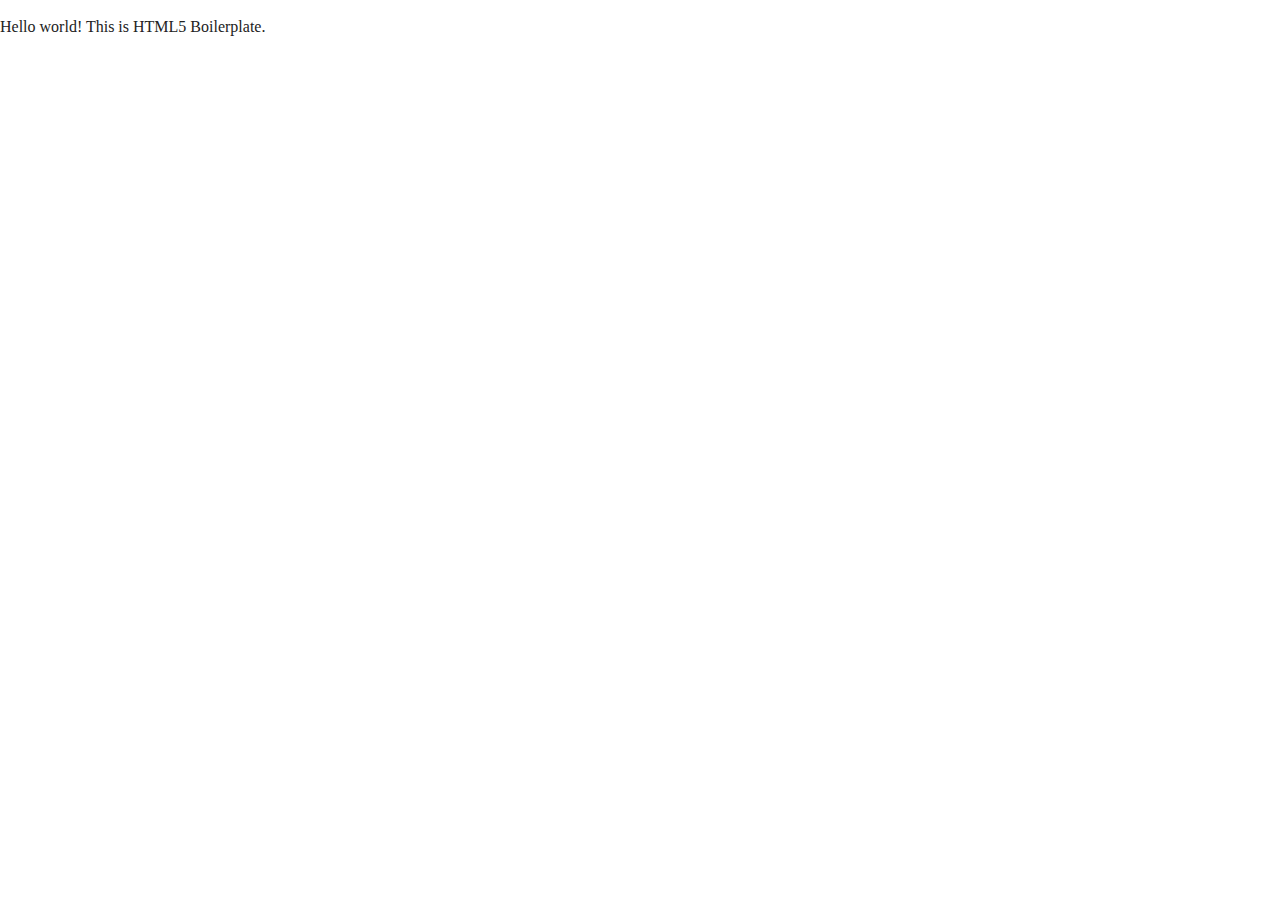
==== index.html @ 12a73253 "Initial commit" ====
<!doctype html>
<html class="no-js" lang="">

<head>
  <meta charset="utf-8">
  <title></title>
  <meta name="description" content="">
  <meta name="viewport" content="width=device-width, initial-scale=1">

  <link rel="manifest" href="site.webmanifest">
  <link rel="apple-touch-icon" href="icon.png">
  <!-- Place favicon.ico in the root directory -->

  <link rel="stylesheet" href="css/normalize.css">
  <link rel="stylesheet" href="css/main.css">

  <meta name="theme-color" content="#fafafa">
</head>

<body>
  <!--[if IE]>
    <p class="browserupgrade">You are using an <strong>outdated</strong> browser. Please <a href="https://browsehappy.com/">upgrade your browser</a> to improve your experience and security.</p>
  <![endif]-->

  <!-- Add your site or application content here -->
  <p>Hello world! This is HTML5 Boilerplate.</p>
  <script src="js/vendor/modernizr-3.8.0.min.js"></script>
  <script src="https://code.jquery.com/jquery-3.4.1.min.js" integrity="sha256-CSXorXvZcTkaix6Yvo6HppcZGetbYMGWSFlBw8HfCJo=" crossorigin="anonymous"></script>
  <script>window.jQuery || document.write('<script src="js/vendor/jquery-3.4.1.min.js"><\/script>')</script>
  <script src="js/plugins.js"></script>
  <script src="js/main.js"></script>

  <!-- Google Analytics: change UA-XXXXX-Y to be your site's ID. -->
  <script>
    window.ga = function () { ga.q.push(arguments) }; ga.q = []; ga.l = +new Date;
    ga('create', 'UA-XXXXX-Y', 'auto'); ga('set','transport','beacon'); ga('send', 'pageview')
  </script>
  <script src="https://www.google-analytics.com/analytics.js" async></script>
</body>

</html>
---- css/main.css ----
/*! HTML5 Boilerplate v7.3.0 | MIT License | https://html5boilerplate.com/ */

/* main.css 2.0.0 | MIT License | https://github.com/h5bp/main.css#readme */
/*
 * What follows is the result of much research on cross-browser styling.
 * Credit left inline and big thanks to Nicolas Gallagher, Jonathan Neal,
 * Kroc Camen, and the H5BP dev community and team.
 */

/* ==========================================================================
   Base styles: opinionated defaults
   ========================================================================== */

html {
  color: #222;
  font-size: 1em;
  line-height: 1.4;
}

/*
 * Remove text-shadow in selection highlight:
 * https://twitter.com/miketaylr/status/12228805301
 *
 * Vendor-prefixed and regular ::selection selectors cannot be combined:
 * https://stackoverflow.com/a/16982510/7133471
 *
 * Customize the background color to match your design.
 */

::-moz-selection {
  background: #b3d4fc;
  text-shadow: none;
}

::selection {
  background: #b3d4fc;
  text-shadow: none;
}

/*
 * A better looking default horizontal rule
 */

hr {
  display: block;
  height: 1px;
  border: 0;
  border-top: 1px solid #ccc;
  margin: 1em 0;
  padding: 0;
}

/*
 * Remove the gap between audio, canvas, iframes,
 * images, videos and the bottom of their containers:
 * https://github.com/h5bp/html5-boilerplate/issues/440
 */

audio,
canvas,
iframe,
img,
svg,
video {
  vertical-align: middle;
}

/*
 * Remove default fieldset styles.
 */

fieldset {
  border: 0;
  margin: 0;
  padding: 0;
}

/*
 * Allow only vertical resizing of textareas.
 */

textarea {
  resize: vertical;
}

/* ==========================================================================
   Browser Upgrade Prompt
   ========================================================================== */

.browserupgrade {
  margin: 0.2em 0;
  background: #ccc;
  color: #000;
  padding: 0.2em 0;
}

/* ==========================================================================
   Author's custom styles
   ========================================================================== */

/* ==========================================================================
   Helper classes
   ========================================================================== */

/*
 * Hide visually and from screen readers
 */

.hidden {
  display: none !important;
}

/*
* Hide only visually, but have it available for screen readers:
* https://snook.ca/archives/html_and_css/hiding-content-for-accessibility
*
* 1. For long content, line feeds are not interpreted as spaces and small width
*    causes content to wrap 1 word per line:
*    https://medium.com/@jessebeach/beware-smushed-off-screen-accessible-text-5952a4c2cbfe
*/

.sr-only {
  border: 0;
  clip: rect(0, 0, 0, 0);
  height: 1px;
  margin: -1px;
  overflow: hidden;
  padding: 0;
  position: absolute;
  white-space: nowrap;
  width: 1px;
  /* 1 */
}

/*
* Extends the .sr-only class to allow the element
* to be focusable when navigated to via the keyboard:
* https://www.drupal.org/node/897638
*/

.sr-only.focusable:active,
.sr-only.focusable:focus {
  clip: auto;
  height: auto;
  margin: 0;
  overflow: visible;
  position: static;
  white-space: inherit;
  width: auto;
}

/*
* Hide visually and from screen readers, but maintain layout
*/

.invisible {
  visibility: hidden;
}

/*
* Clearfix: contain floats
*
* For modern browsers
* 1. The space content is one way to avoid an Opera bug when the
*    `contenteditable` attribute is included anywhere else in the document.
*    Otherwise it causes space to appear at the top and bottom of elements
*    that receive the `clearfix` class.
* 2. The use of `table` rather than `block` is only necessary if using
*    `:before` to contain the top-margins of child elements.
*/

.clearfix:before,
.clearfix:after {
  content: " ";
  /* 1 */
  display: table;
  /* 2 */
}

.clearfix:after {
  clear: both;
}

/* ==========================================================================
   EXAMPLE Media Queries for Responsive Design.
   These examples override the primary ('mobile first') styles.
   Modify as content requires.
   ========================================================================== */

@media only screen and (min-width: 35em) {
  /* Style adjustments for viewports that meet the condition */
}

@media print,
  (-webkit-min-device-pixel-ratio: 1.25),
  (min-resolution: 1.25dppx),
  (min-resolution: 120dpi) {
  /* Style adjustments for high resolution devices */
}

/* ==========================================================================
   Print styles.
   Inlined to avoid the additional HTTP request:
   https://www.phpied.com/delay-loading-your-print-css/
   ========================================================================== */

@media print {
  *,
  *:before,
  *:after {
    background: transparent !important;
    color: #000 !important;
    /* Black prints faster */
    box-shadow: none !important;
    text-shadow: none !important;
  }
  a,
  a:visited {
    text-decoration: underline;
  }
  a[href]:after {
    content: " (" attr(href) ")";
  }
  abbr[title]:after {
    content: " (" attr(title) ")";
  }
  /*
     * Don't show links that are fragment identifiers,
     * or use the `javascript:` pseudo protocol
     */
  a[href^="#"]:after,
  a[href^="javascript:"]:after {
    content: "";
  }
  pre {
    white-space: pre-wrap !important;
  }
  pre,
  blockquote {
    border: 1px solid #999;
    page-break-inside: avoid;
  }
  /*
     * Printing Tables:
     * https://web.archive.org/web/20180815150934/http://css-discuss.incutio.com/wiki/Printing_Tables
     */
  thead {
    display: table-header-group;
  }
  tr,
  img {
    page-break-inside: avoid;
  }
  p,
  h2,
  h3 {
    orphans: 3;
    widows: 3;
  }
  h2,
  h3 {
    page-break-after: avoid;
  }
}
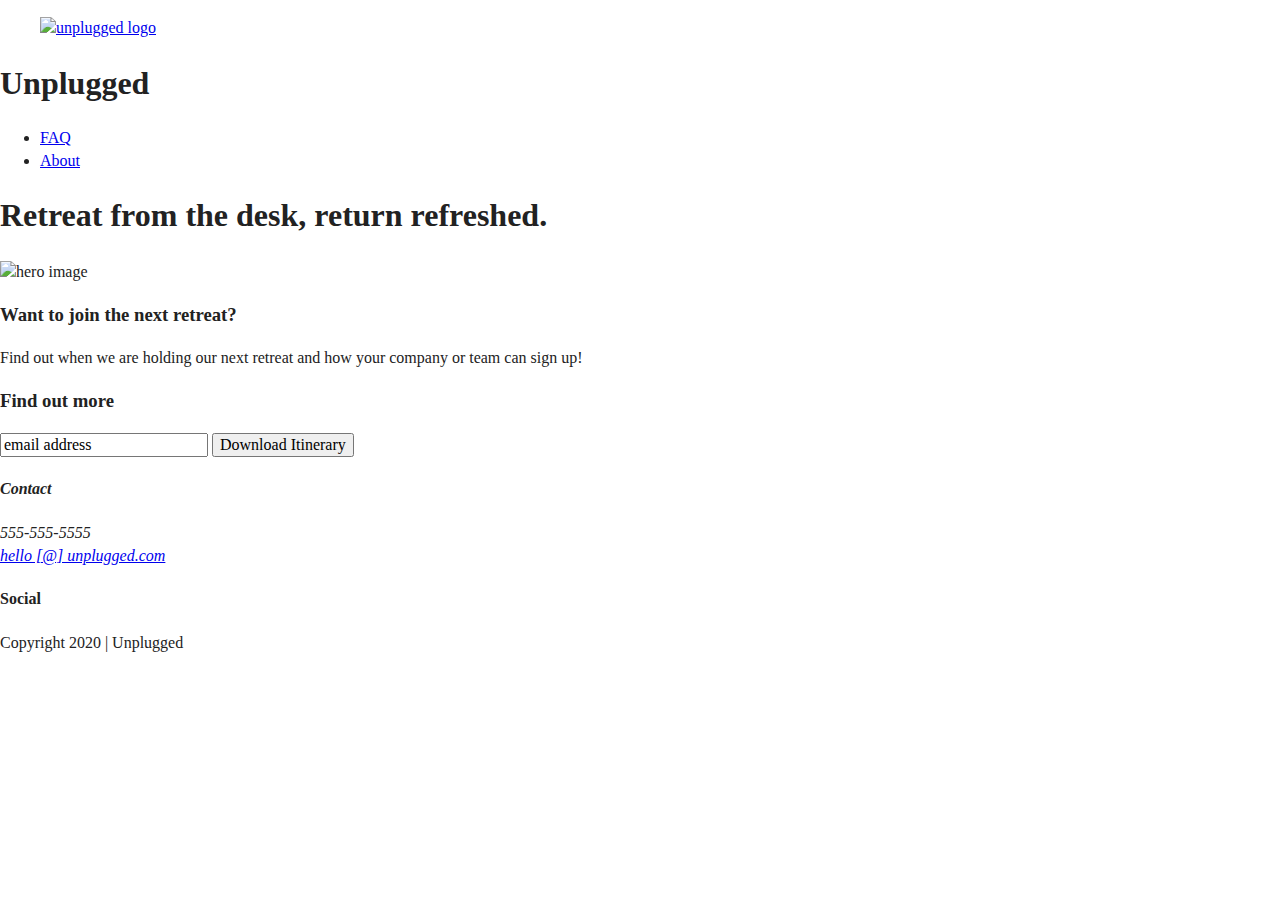
==== commit c4e13a26: "Updated html on homepage, about, faq" ====
--- a/index.html
+++ b/index.html
@@ -3,7 +3,7 @@
 
 <head>
   <meta charset="utf-8">
-  <title></title>
+  <title>Visit Uplugged Retreat</title>
   <meta name="description" content="">
   <meta name="viewport" content="width=device-width, initial-scale=1">
 
@@ -23,19 +23,94 @@
   <![endif]-->
 
   <!-- Add your site or application content here -->
-  <p>Hello world! This is HTML5 Boilerplate.</p>
-  <script src="js/vendor/modernizr-3.8.0.min.js"></script>
-  <script src="https://code.jquery.com/jquery-3.4.1.min.js" integrity="sha256-CSXorXvZcTkaix6Yvo6HppcZGetbYMGWSFlBw8HfCJo=" crossorigin="anonymous"></script>
-  <script>window.jQuery || document.write('<script src="js/vendor/jquery-3.4.1.min.js"><\/script>')</script>
-  <script src="js/plugins.js"></script>
-  <script src="js/main.js"></script>
+  <header>
+    <div class="content-wrapper">
+      <figure>
+        <a href="#"><img src="img/unpluggedlogo.png" alt="unplugged logo"></a>
+      </figure>
+      <h1>Unplugged</h1>
+      <div class="header-divider"></div>
+      <nav>
+        <ul>
+          <li><a href="faq/index.html" target="_blank">FAQ</a></li>
+          <li><a href="about/index.html" target="_blank">About</a></li>
+        </ul>
+      </nav>
+    </div>
+  </header>
 
-  <!-- Google Analytics: change UA-XXXXX-Y to be your site's ID. -->
-  <script>
-    window.ga = function () { ga.q.push(arguments) }; ga.q = []; ga.l = +new Date;
-    ga('create', 'UA-XXXXX-Y', 'auto'); ga('set','transport','beacon'); ga('send', 'pageview')
-  </script>
-  <script src="https://www.google-analytics.com/analytics.js" async></script>
+  <main>
+
+    <section class="hero-area">
+      <div class="content-wrapper">
+        <h1>Retreat from the desk, return refreshed.</h1>
+        <img src="img/jake-melara-30679-unsplash.jpg" alt="hero image"></a>
+      </div>
+    </section>
+
+    <aside>
+      <div class="content-wrapper">
+        <div class="form-description">
+          <h3>Want to join the next retreat?</h3>
+          <p>Find out when we are holding our next retreat and how your company or team can sign up!</p>
+        </div>
+        <div class="form">
+          <h3> Find out more</h3>
+          <input type="text" name="name" value="email address">
+          <input type="button" value="Download Itinerary">
+        </div>
+      </div> <!-- aside content wrapper ends -->
+    </aside>
+
+  </main> <!-- main wrapper -->
+
+  <footer>
+    <div class="content-wrapper">
+      <div class="footer-content">
+        <address class="contact">
+          <h4>Contact</h4>
+          <p>
+            555-555-5555<br>
+            <a href="mailto:hello@unplugged.com">hello [@] unplugged.com</a>
+          </p>
+        </address>
+
+        <div class="social">
+          <h4>Social</h4>
+          <div class="social-icons">
+            <p><a href="https://www.facebook.com/Skillcrush/" target="_blank"></a></p>
+            <p><a href="https://www.twitter.com/Skillcrush/" target="_blank"></a></p>
+            <p><a href="https://www.instagram.com/Skillcrush/" target="_blank"></a></p>
+          </div>
+        </div>
+      </div> <!-- footer content ends -->
+    </div> <!--footer content-wrapper ends-->
+
+    <div class="copyright">
+      <p>Copyright 2020 &verbar; Unplugged</p>
+    </div>
+
+    </footer>
+
+    <script src="js/vendor/modernizr-3.8.0.min.js"></script>
+    <script src="https://code.jquery.com/jquery-3.4.1.min.js" integrity="sha256-CSXorXvZcTkaix6Yvo6HppcZGetbYMGWSFlBw8HfCJo=" crossorigin="anonymous"></script>
+    <script>window.jQuery || document.write('<script src="js/vendor/jquery-3.4.1.min.js"><\/script>')</script>
+    <script src="js/plugins.js"></script>
+    <script src="js/main.js"></script>
+
+    <!-- Google Analytics: change UA-XXXXX-Y to be your site's ID. -->
+    <script>
+      window.ga = function () {
+        ga.q.push(arguments)
+      };
+      ga.q = [];
+      ga.l = +new Date;
+      ga('create', 'UA-XXXXX-Y', 'auto');
+      ga('set','transport','beacon');
+      ga('send', 'pageview')
+
+    </script>
+    <script src="https://www.google-analytics.com/analytics.js" async></script>
 </body>
 
 </html>
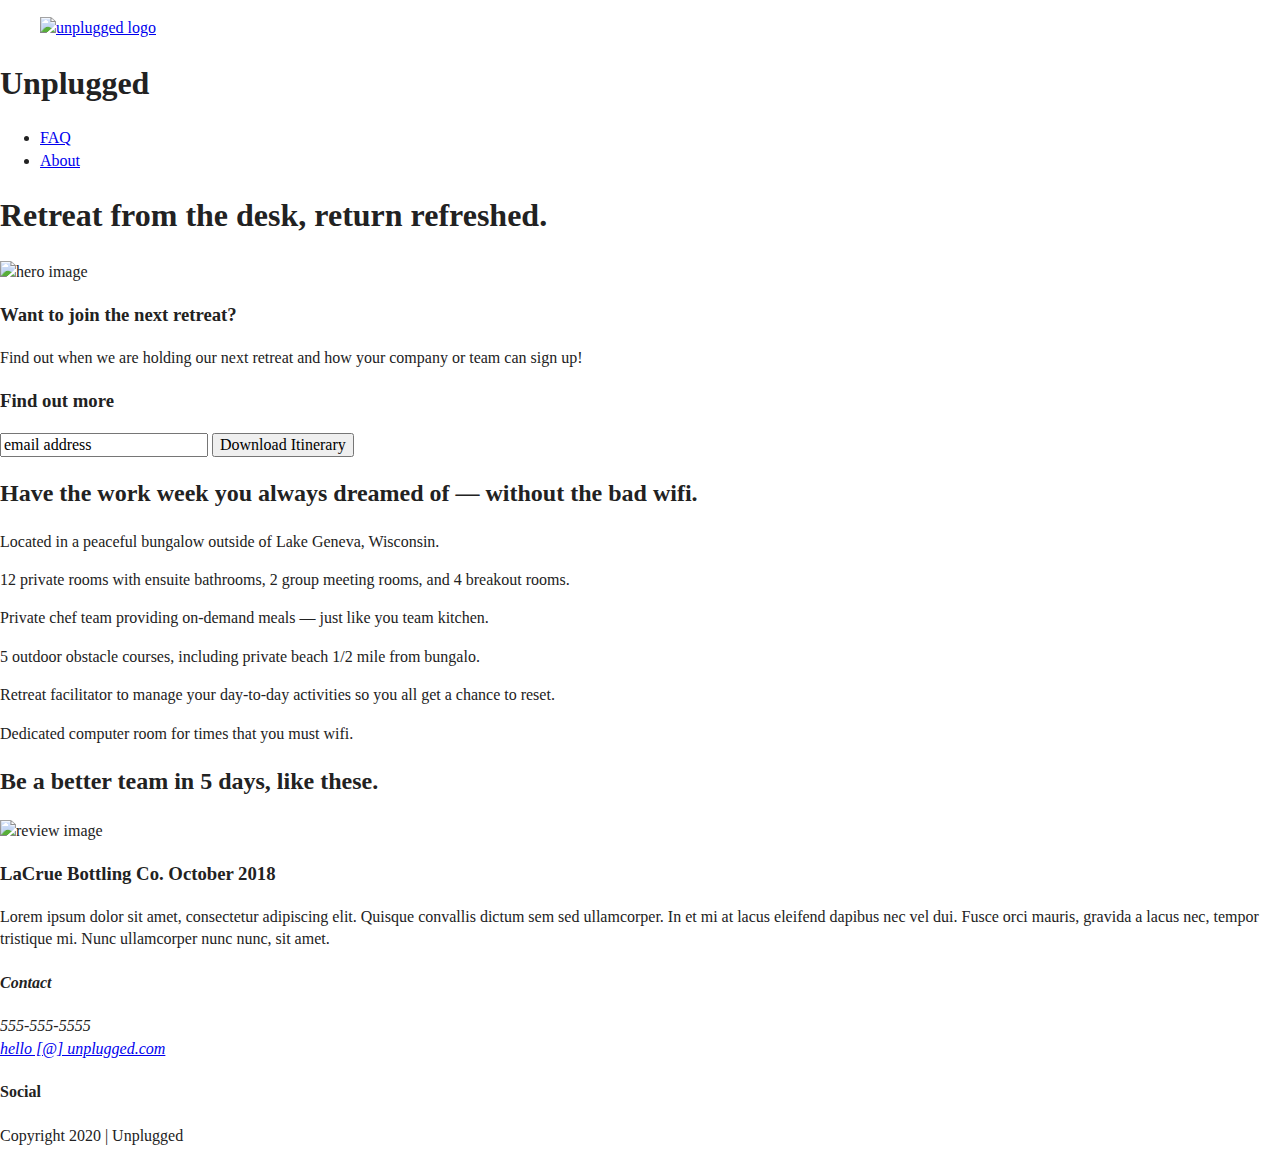
==== commit fb35b5ab: "Updated homepage index.html" ====
--- a/index.html
+++ b/index.html
@@ -62,7 +62,52 @@
       </div> <!-- aside content wrapper ends -->
     </aside>
 
-  </main> <!-- main wrapper -->
+    <section class="features">
+      <div class="content-wrapper">
+        <h2>Have the work week you always dreamed of &mdash; without the bad wifi.</h2>
+        <div class="features-items">
+          <article>
+            <p class="fontawesome-icon"></p>
+            <p class="features-item-description">Located in a peaceful bungalow outside of Lake Geneva, Wisconsin.</p>
+          </article>
+          <article>
+            <p class="fontawesome-icon"></p>
+            <p class="features-item-description">12 private rooms with ensuite bathrooms, 2 group meeting rooms, and 4 breakout rooms.</p>
+          </article>
+          <article>
+            <p class="fontawesome-icon"></p>
+            <p class="features-item-description">Private chef team providing on-demand meals &mdash; just like you team kitchen.</p>
+          </article>
+          <article>
+            <p class="fontawesome-icon"></p>
+            <p class="features-item-description">5 outdoor obstacle courses, including private beach 1/2 mile from bungalo.</p>
+          </article>
+          <article>
+            <p class="fontawesome-icon"></p>
+            <p class="features-item-description">Retreat facilitator to manage your day-to-day activities so you all get a chance to reset.</p>
+          </article>
+          <article>
+            <p class="fontawesome-icon"></p>
+            <p class="features-item-description">Dedicated computer room for times that you must wifi.</p>
+          </article>
+        </div>
+    </div>
+  </section>
+
+  <section class="reviews">
+    <div class="content-wrapper">
+      <h2>Be a better team in 5 days, like these.</h2>
+      <article>
+        <div>
+          <img src="img/jake-melara-30679-unsplash.jpg" alt="review image"></a>
+          <h3>LaCrue Bottling Co. October 2018</h3>
+          <p>Lorem ipsum dolor sit amet, consectetur adipiscing elit. Quisque convallis dictum sem sed ullamcorper. In et mi at lacus eleifend dapibus nec vel dui. Fusce orci mauris, gravida a lacus nec, tempor tristique mi. Nunc ullamcorper nunc nunc, sit amet.</p>
+        </div>
+      </article>
+    </div>
+  </section>
+
+</main> <!-- main wrapper ends-->
 
   <footer>
     <div class="content-wrapper">
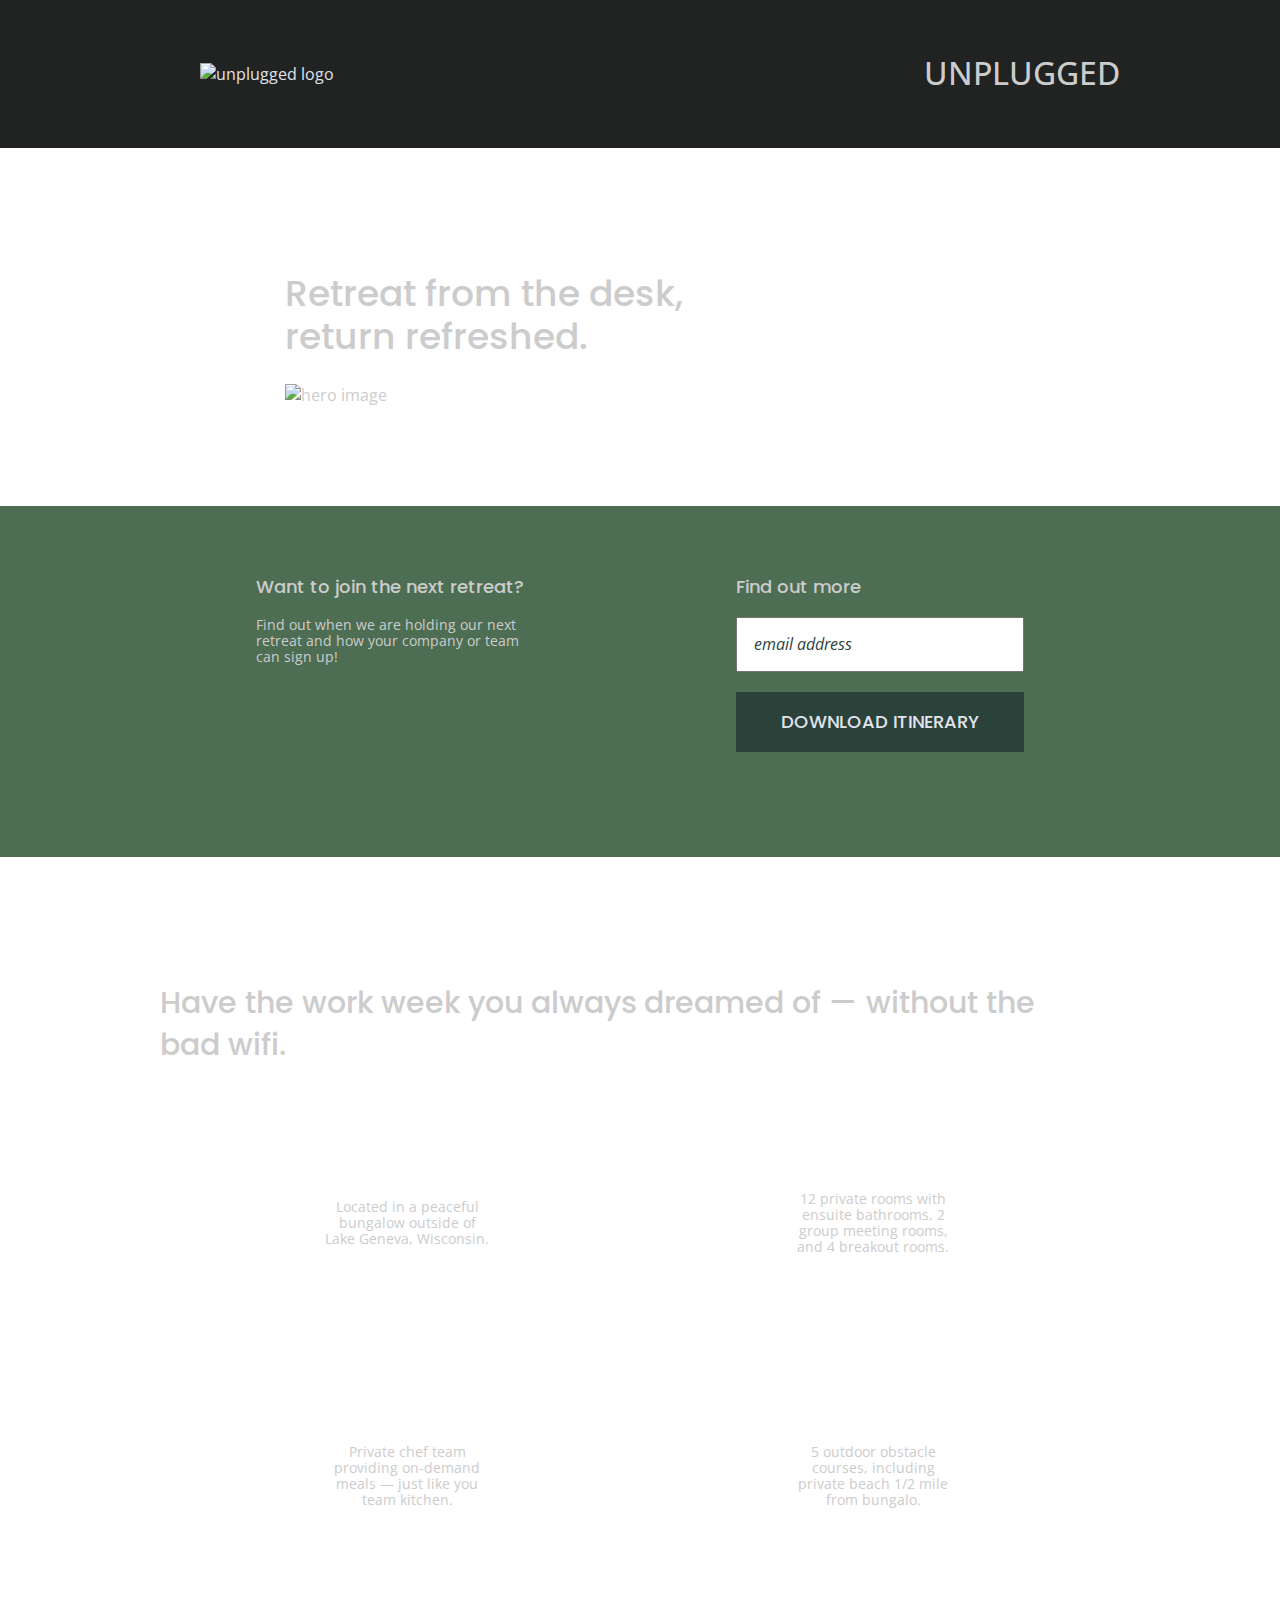
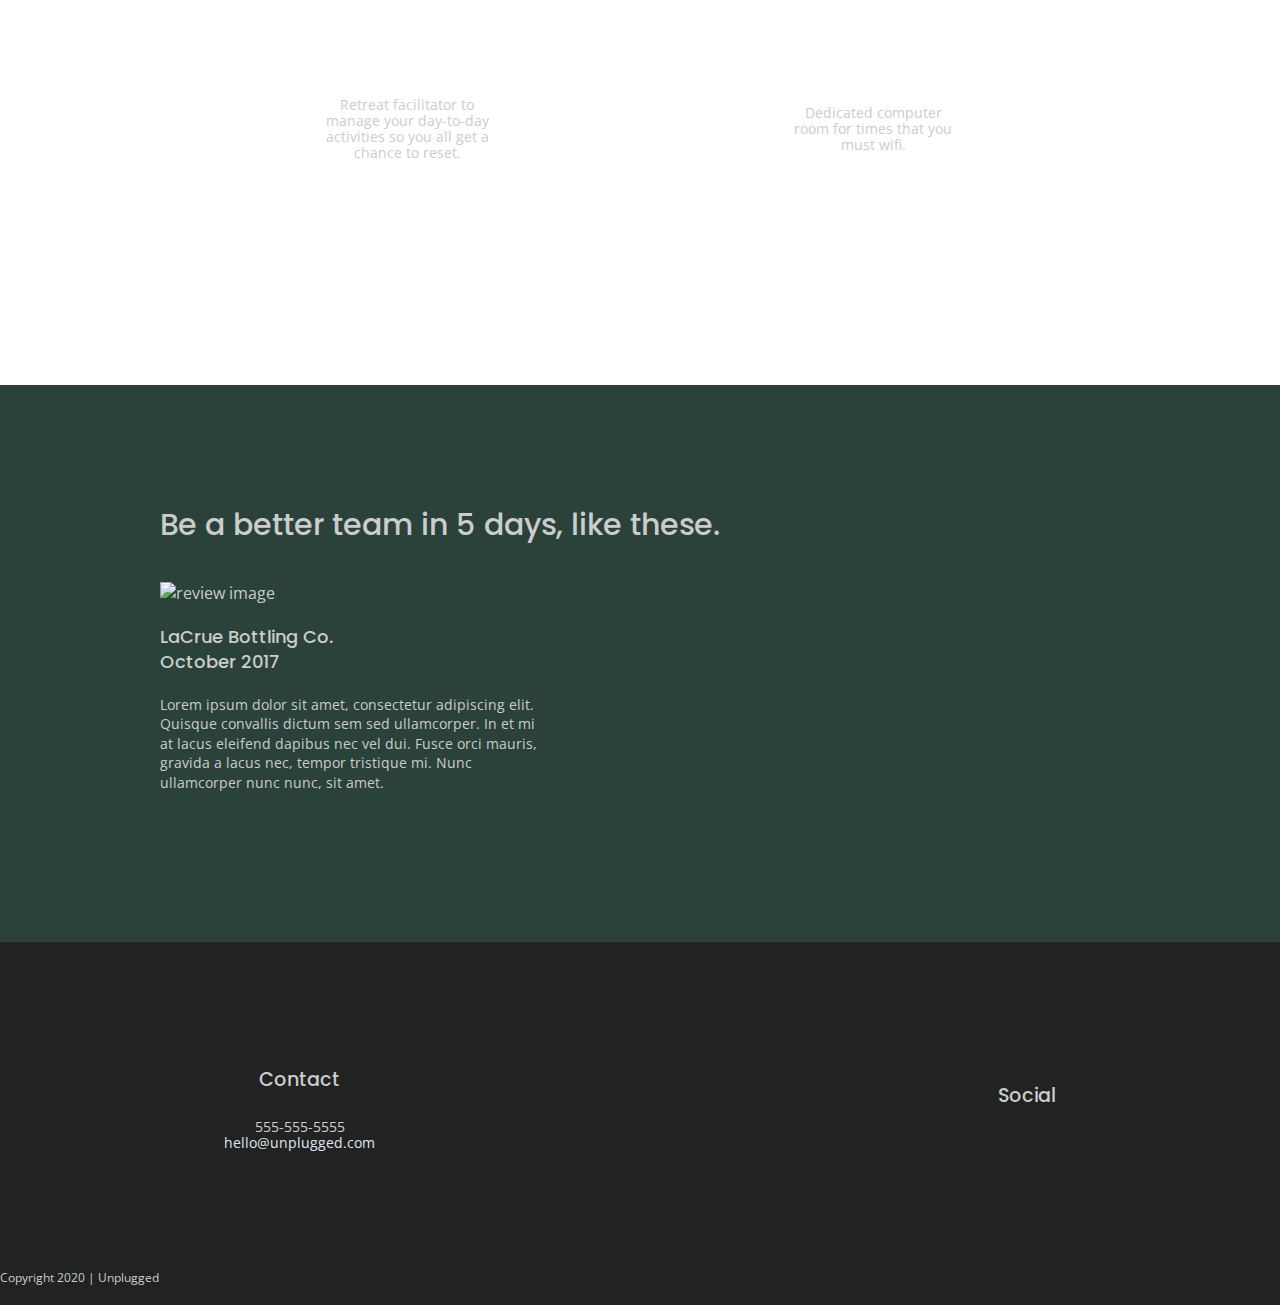
==== commit 1f58556b: "Updated image resolutions" ====
--- a/index.html
+++ b/index.html
@@ -10,7 +10,8 @@
   <link rel="manifest" href="site.webmanifest">
   <link rel="apple-touch-icon" href="icon.png">
   <!-- Place favicon.ico in the root directory -->
-
+  <!-- Google Fonts -->
+  <link href="https://fonts.googleapis.com/css?family=Open+Sans:400,700|Poppins:500,700" rel="stylesheet">
   <link rel="stylesheet" href="css/normalize.css">
   <link rel="stylesheet" href="css/main.css">
 
@@ -23,13 +24,17 @@
   <![endif]-->
 
   <!-- Add your site or application content here -->
+
+
   <header>
     <div class="content-wrapper">
       <figure>
         <a href="#"><img src="img/unpluggedlogo.png" alt="unplugged logo"></a>
       </figure>
       <h1>Unplugged</h1>
-      <div class="header-divider"></div>
+    </div>
+
+    <div class="header-divider">
       <nav>
         <ul>
           <li><a href="faq/index.html" target="_blank">FAQ</a></li>
@@ -54,8 +59,9 @@
           <h3>Want to join the next retreat?</h3>
           <p>Find out when we are holding our next retreat and how your company or team can sign up!</p>
         </div>
+
         <div class="form">
-          <h3> Find out more</h3>
+          <h3>Find out more</h3>
           <input type="text" name="name" value="email address">
           <input type="button" value="Download Itinerary">
         </div>
@@ -100,7 +106,7 @@
       <article>
         <div>
           <img src="img/jake-melara-30679-unsplash.jpg" alt="review image"></a>
-          <h3>LaCrue Bottling Co. October 2018</h3>
+          <h3>LaCrue Bottling Co.<br>October 2017</h3>
           <p>Lorem ipsum dolor sit amet, consectetur adipiscing elit. Quisque convallis dictum sem sed ullamcorper. In et mi at lacus eleifend dapibus nec vel dui. Fusce orci mauris, gravida a lacus nec, tempor tristique mi. Nunc ullamcorper nunc nunc, sit amet.</p>
         </div>
       </article>
@@ -116,7 +122,7 @@
           <h4>Contact</h4>
           <p>
             555-555-5555<br>
-            <a href="mailto:hello@unplugged.com">hello [@] unplugged.com</a>
+            <a href="mailto:hello@unplugged.com">hello&commat;unplugged.com</a>
           </p>
         </address>
 
--- a/css/main.css
+++ b/css/main.css
@@ -97,6 +97,442 @@
 /* ==========================================================================
    Author's custom styles
    ========================================================================== */
+
+   */
+   /* General Styles */
+
+html {
+  font-size: 16px;
+}
+
+body {
+  font-size: 1em;
+  font-family: 'Open Sans', sans-serif;
+  color: #cccccc;
+  text-align: left;
+}
+
+ul,
+ol {
+  list-style-type: none;
+}
+
+a {
+  color: #e2e3ed;
+  text-decoration: none;
+}
+
+h2 {
+  font-family: 'Poppins', sans-serif;
+  font-size: 1.75em;
+  font-weight: 500;
+}
+
+h3,
+h4 {
+  font-family: 'Poppins', sans-serif;
+  font-size: 1.2em;
+  font-weight: 500;
+}
+
+p {
+  font-size: 0.875em;
+  line-height: 1.125em;
+}
+
+img {
+
+}
+
+figure {
+
+}
+
+address {
+  font-style: normal;
+}
+
+.content-wrapper: {
+  width: 90%;
+  margin: 50px 0;
+}
+
+
+/* ------------------------ Base Header - Footer Styles --------------------- */
+
+header,
+footer {
+  background-color: #202322;
+  display: flex;
+  justify-content: center;
+  align-items: center;
+  flex-flow: row wrap;
+}
+
+/* Header Styles */
+
+header {
+  padding: 20px 0;
+}
+
+header .content-wrapper {
+  display: flex;
+  justify-content: center;
+  align-items: center;
+  flex-flow: row wrap;
+  margin: 0;
+
+}
+
+header figure {
+
+}
+
+header h1 {
+  text-transform: uppercase;
+  font-weight: 500;
+}
+
+.header-divider {
+  background-color: #3a3a3a;
+  width: 100%;
+  height: 1px;
+  margin: 10px 0 30px 0;
+}
+
+/* Navigation */
+
+header nav {
+  display: flex;
+  justify-content: space-around;
+  align-items: center;
+  flex-flow: row wrap;
+  width: 90%;
+}
+
+header nav ul {
+  list-style-type: none;
+  display: flex;
+  justify-content: space-around;
+  width: 100%;
+}
+
+header nav li {
+  font-size: 1.125em;
+  text-transform: uppercase;
+  text-align: center;
+}
+
+
+/* Footer Styles */
+
+footer {
+  flex-direction: column;
+}
+
+footer p {
+  margin: 0;
+}
+
+footer .content-wrapper {
+  text-align: center;
+  width: 55%;
+  margin: 50px 0;
+}
+
+footer .contact {
+  font-style: normal;
+  margin-bottom: 50px;
+}
+
+footer h4 {
+
+}
+
+footer .contact p {
+  text-decoration: none;
+  font-family: 'Open Sans', sans-serif;
+}
+
+footer .contact a {
+
+}
+
+footer .social {
+
+}
+
+footer .social-icons {
+  display: flex;
+  justify-content: space-around;
+  align-items: center;
+}
+
+footer .social-icons p {
+  display: flex;
+  justify-content: center;
+  align-items: center;
+}
+
+footer .social-icons a {
+
+}
+
+footer .copyright {
+  font-size: 0.875em;
+  margin: 20px 0;
+}
+
+
+/* ------------------------ Mobile Styles - Homepage --------------------- */
+
+
+/* Hero Area */
+
+.hero-area {
+  display: flex;
+  justify-content: center;
+  flex-flow: row wrap;
+
+}
+
+.hero-area .content-wrapper {
+
+}
+
+.hero-area h1 {
+  font-size: 2.25em;
+  font-family: 'Poppins', Helvetica, Arial, sans-serif;
+  font-weight: 500;
+  line-height: 1.2em;
+}
+
+.hero-area img {
+
+}
+
+/* Aside */
+
+aside {
+  background-color: #4e6e54;
+  display: flex;
+  justify-content: center;
+  align-items: center;
+  flex-flow: row wrap;
+}
+
+aside .content-wrapper {
+  padding-bottom: 55px;
+}
+
+aside .form-description {
+
+}
+
+aside .form-description h3 {
+  font-size: 1.125em;
+}
+
+aside .form {
+  margin-top: 30px;
+}
+
+.form h3 {
+  font-size: 1.125em;
+}
+
+input[type=text] {
+  box-sizing: border-box;
+  width: 100%;
+  color: #2a423a;
+  font-style: italic;
+  padding: 1em;
+}
+
+input[type=button] {
+  width: 100%;
+  padding: 20px 0;
+  margin-top: 20px;
+  background-color: #2a423a;
+  font-family: 'Poppins', Helvetica, Arial, sans-serif;
+  font-weight: 500;
+  font-size: 1.125em;
+  color: #e2e3ed;
+  border: none;
+  text-align: center;
+  text-transform: uppercase;
+}
+
+
+/* Features Area */
+
+.features {
+  display: flex;
+  justify-content: center;
+  flex-flow: row wrap;
+
+}
+
+.features .content-wrapper {
+
+}
+
+.features h2 {
+  font-size: 1.875em;
+  margin-bottom: 60px;
+}
+
+.features .features-items {
+  display: flex;
+  justify-content: center;
+  align-items: center;
+  flex-flow: row wrap;
+}
+
+.features article {
+  width: 63%;
+  margin: 30px 0;
+}
+
+.features p {
+  text-align: center;
+  margin: 0;
+}
+
+.fontawesome-icon {
+
+}
+
+
+/* Reviews Area */
+
+.reviews {
+  background-color: #2a423a;
+  display: flex;
+  justify-content: center;
+  flex-flow: row wrap;
+
+}
+
+.reviews .content-wrapper {
+
+  padding-bottom: 35px;
+}
+
+.reviews h2 {
+  font-size: 1.875em;
+  line-height: 1em;
+  margin-bottom: 40px;
+}
+
+.reviews article {
+
+}
+
+.reviews img {
+
+}
+
+.reviews h3 {
+  font-size: 1.125em;
+  width: 55%;
+  margin: 20px 0;
+}
+
+.reviews p {
+  line-height: 1.4em;
+}
+
+
+/* ------------------------ Mobile Styles - About Page --------------------- */
+
+.mission {
+  display: flex;
+  justify-content: center;
+  align-items: center;
+  flex-flow: row wrap;
+
+}
+
+.mission .content-wrapper {
+
+}
+
+.mission-content {
+
+}
+
+.map {
+
+}
+
+.map figure {
+
+}
+
+.contact-section {
+  display: flex;
+  justify-content: center;
+  align-items: center;
+  flex-flow: row wrap;
+}
+
+.contact-section .contact-wrapper {
+
+}
+
+address .contact-content {
+
+}
+
+.contact-content h4 {
+
+}
+
+.contact-content p {
+  margin: 0;
+}
+
+.contact-content a {
+
+}
+
+
+/* ------------------------ Mobile Styles - FAQ Page --------------------- */
+
+.faq {
+  display: flex;
+  justify-content: center;
+  align-items: center;
+  flex-flow: row wrap;
+
+}
+
+.faq .content-wrapper {
+  display: flex;
+  justify-content: center;
+  align-items: center;
+  flex-flow: row wrap;
+  margin: 50px 0 0 0;
+
+}
+
+.faq h2 {
+  margin-bottom: 40px;
+}
+
+.faq-content {
+  margin-bottom: 50px;
+}
+
+.faq-content h4 {
+
+}
+
+.faq-content p {
+
+}
+
 
 /* ==========================================================================
    Helper classes
@@ -187,16 +623,206 @@
    Modify as content requires.
    ========================================================================== */
 
-@media only screen and (min-width: 35em) {
-  /* Style adjustments for viewports that meet the condition */
-}
-
-@media print,
-  (-webkit-min-device-pixel-ratio: 1.25),
-  (min-resolution: 1.25dppx),
-  (min-resolution: 120dpi) {
-  /* Style adjustments for high resolution devices */
-}
+@media only screen and (min-width: 768px) {
+   /*Tablet styles here*/
+
+/* ------------------------ Tablet Styles - Homepage --------------------- */
+      /* General styles */
+
+       .content-wrapper {
+         max-width: 640px;
+         margin: 100px 0;
+       }
+
+       /* Header */
+
+       header {
+         justify-content: space-around;
+         padding: 30px 0;
+       }
+
+       header .content-wrapper {
+         width: 100%;
+         justify-content: space-between;
+
+       }
+
+       header nav {
+          width: 20%;
+       }
+
+       header nav ul {
+          justify-content: space-between;
+       }
+
+       .header-divider {
+          display: none;
+       }
+
+       /* Hero Area */
+
+       /* Aside */
+
+       aside .content-wrapper {
+          margin: 50px 0;
+          display: flex;
+          justify-content: space-between;
+          flex-flow: row wrap;
+       }
+
+       aside .content-wrapper .form-description,
+       aside .content-wrapper .form {
+          width: 40%;
+          margin: 0;
+       }
+
+       /* Features */
+
+       .features article {
+          display: flex;
+          justify-content: center;
+          align-items: center;
+          flex-flow: column wrap;
+          flex-basis: 25%;
+          padding: 35px 65px 95px 65px;
+       }
+
+       .features .features-item-description {
+          width: 50%;
+       }
+
+       /* Reviews */
+
+       .reviews article {
+          display: flex;
+          justify-content: space-between;
+       }
+
+       .reviews article div {
+          width: 49%;
+       }
+
+       /* Footer */
+
+       footer .content-wrapper {
+          width: 65%;
+          margin: 100px 0;
+       }
+
+       .footer-content {
+          display: flex;
+          justify-content: space-between;
+          align-items: center;
+       }
+
+       footer .contact {
+         margin-bottom: 0;
+       }
+
+       footer .copyright {
+          width: 100%;
+       }
+
+  /* ---------------------- Tablet Styles - About Page --------------------- */
+
+   .mission-content {
+      display: flex;
+      justify-content: space-between;
+      align-items: center;
+      padding-top: 20px;
+    }
+
+    .mission-content p {
+      width: 42%;
+    }
+
+    .contact-section .content-wrapper h2 {
+      width: 65%;
+    }
+
+    .contact-content {
+      display: flex;
+      justify-content: space-between;
+      align-items: flex-start;
+    }
+
+
+/* ---------------------- Tablet Styles - FAQ Page --------------------- */
+
+    .faq .content-wrapper {
+      justify-content: space-between;
+    }
+
+    .faq-content {
+      flex-basis: 40%;
+    }
+
+    .faq h2 {
+      width: 100%;
+    }
+
+}
+
+
+@media only screen and (min-width: 1200px) {
+    /*Desktop styles here*/
+
+/* ---------------------- Desktop Styles - Homepage --------------------- */
+
+    .content-wrapper {
+      max-width: 960px;
+    }
+
+    /* Hero */
+
+    .hero-area h1 {
+      width: 70%;
+    }
+
+    /* Aside */
+
+    aside .content-wrapper {
+      justify-content: space-around;
+    }
+
+    aside .content-wrapper .form-description,
+    aside .content-wrapper .form {
+      width: 30%;
+    }
+
+    /* Features */
+
+    .features h2 {
+      width: 92%;
+    }
+
+    .features article {
+      flex-basis: 35%;
+    }
+
+    /* Reviews */
+
+    .reviews article div {
+      width: 40%;
+    }
+
+
+/* ---------------------- Desktop Styles - About Page --------------------- */
+
+    .mission h2,
+    .contact-section .content-wrapper h2 {
+      width: 96%;
+    }
+
+
+/* ---------------------- Desktop Styles - FAQ Page --------------------- */
+
+    .faq h2 {
+      width: 100%;
+    }
+
+}
+
 
 /* ==========================================================================
    Print styles.
@@ -262,4 +888,3 @@
     page-break-after: avoid;
   }
 }
-
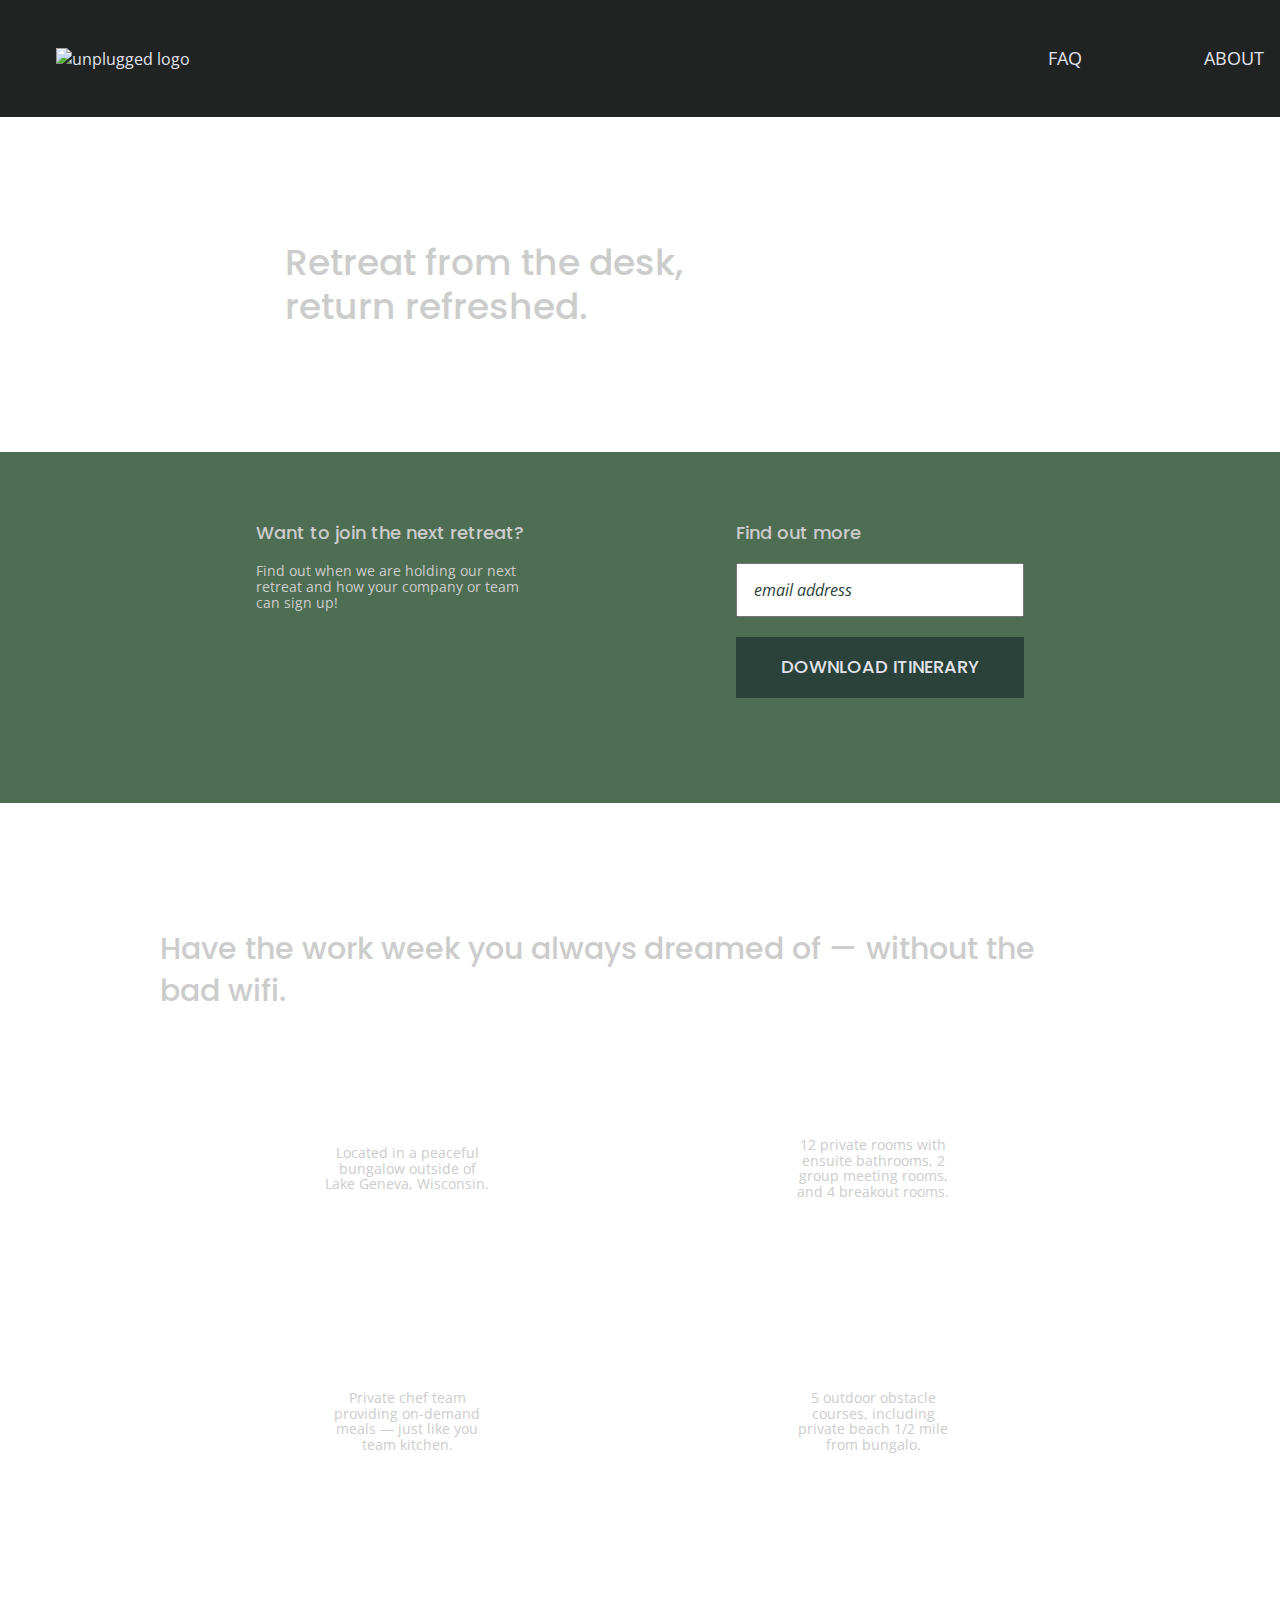
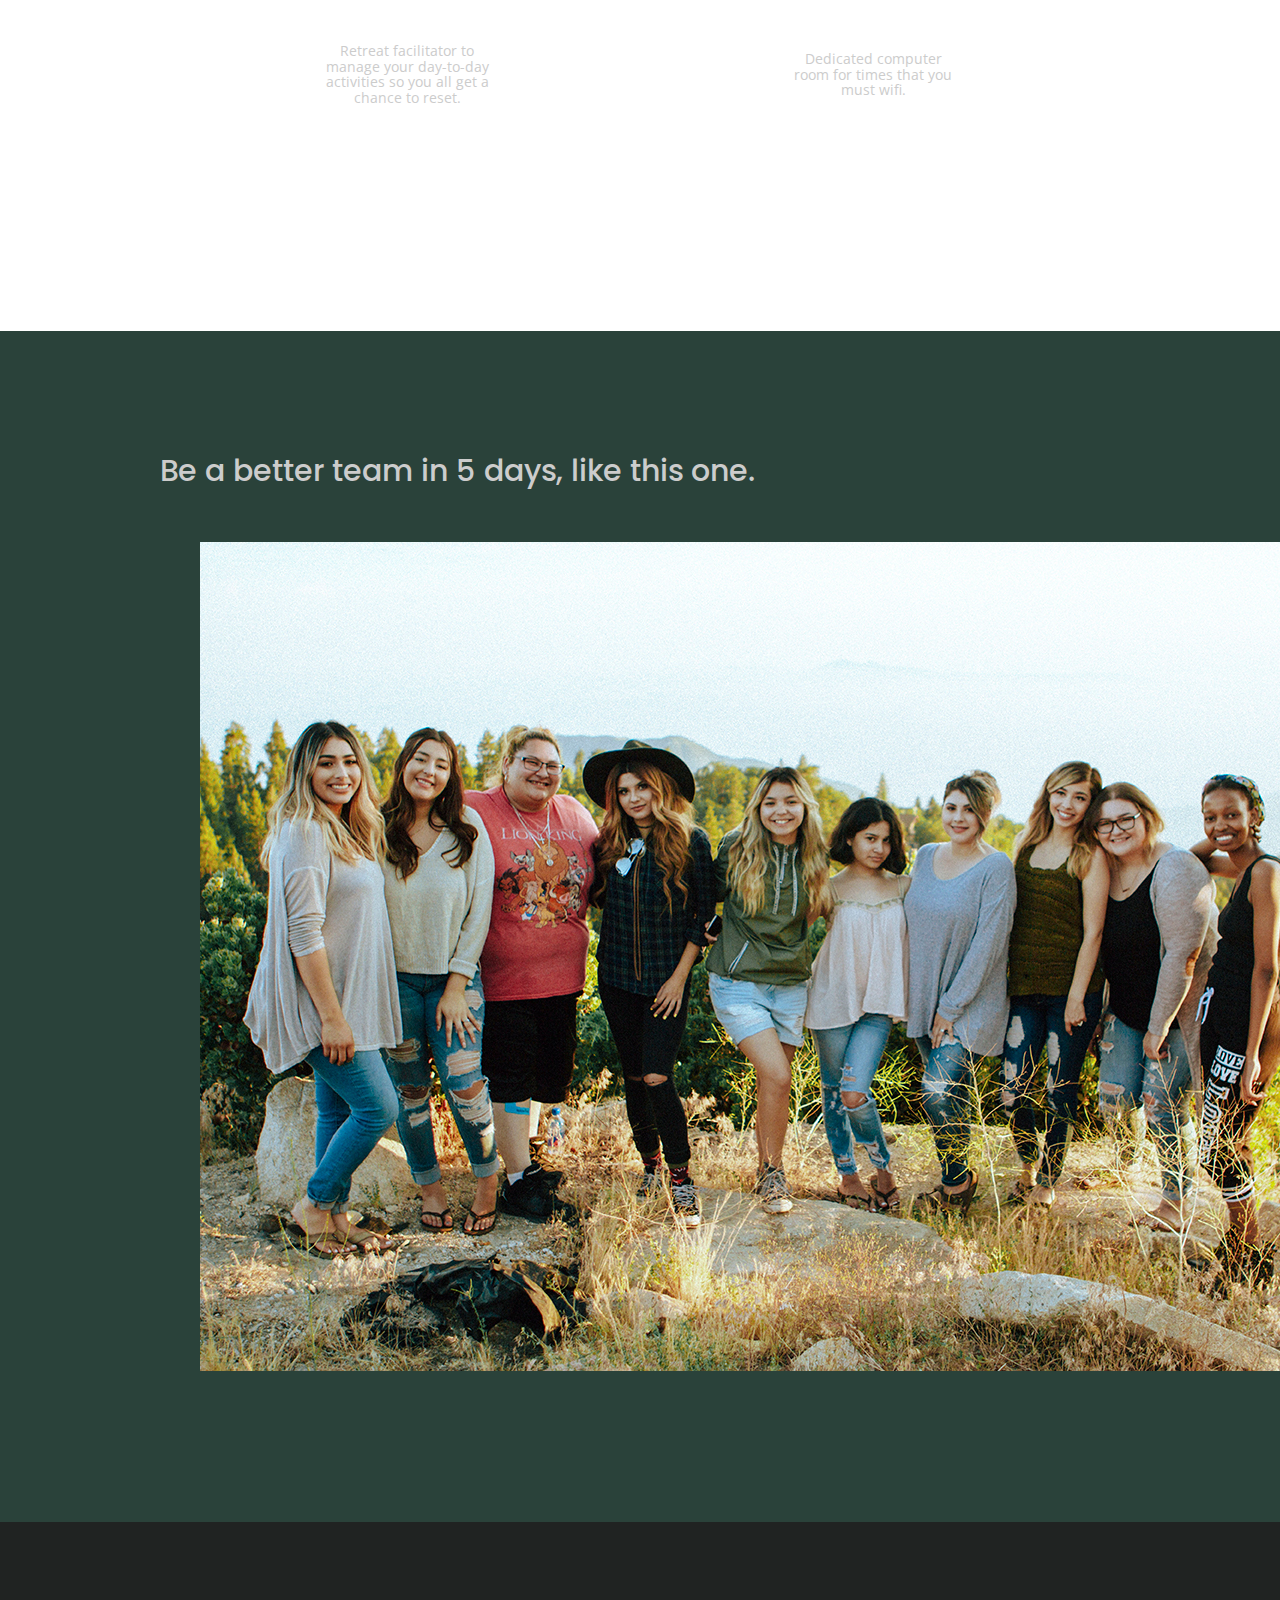
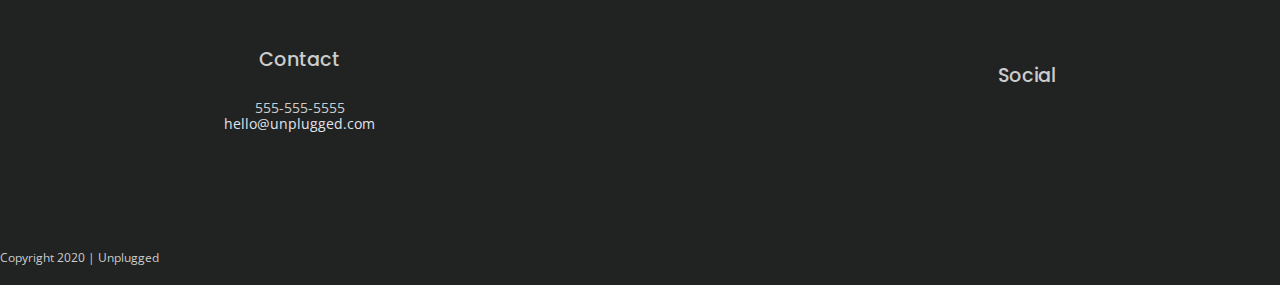
==== commit 61396167: "Updated index.html with header change" ====
--- a/index.html
+++ b/index.html
@@ -31,25 +31,22 @@
       <figure>
         <a href="#"><img src="img/unpluggedlogo.png" alt="unplugged logo"></a>
       </figure>
-      <h1>Unplugged</h1>
     </div>
 
-    <div class="header-divider">
+    <div class="header-divider"></div>
       <nav>
         <ul>
           <li><a href="faq/index.html" target="_blank">FAQ</a></li>
           <li><a href="about/index.html" target="_blank">About</a></li>
         </ul>
       </nav>
-    </div>
   </header>
 
   <main>
 
     <section class="hero-area">
       <div class="content-wrapper">
-        <h1>Retreat from the desk, return refreshed.</h1>
-        <img src="img/jake-melara-30679-unsplash.jpg" alt="hero image"></a>
+          <h1>Retreat from the desk, return refreshed.</h1>
       </div>
     </section>
 
@@ -102,13 +99,15 @@
 
   <section class="reviews">
     <div class="content-wrapper">
-      <h2>Be a better team in 5 days, like these.</h2>
+      <h2>Be a better team in 5 days, like this one.</h2>
       <article>
-        <div>
-          <img src="img/jake-melara-30679-unsplash.jpg" alt="review image"></a>
-          <h3>LaCrue Bottling Co.<br>October 2017</h3>
-          <p>Lorem ipsum dolor sit amet, consectetur adipiscing elit. Quisque convallis dictum sem sed ullamcorper. In et mi at lacus eleifend dapibus nec vel dui. Fusce orci mauris, gravida a lacus nec, tempor tristique mi. Nunc ullamcorper nunc nunc, sit amet.</p>
-        </div>
+          <figure>
+            <a href="#"><img src="img/omar-lopez-296944-unsplash.jpg" alt="reviews image"></a>
+          </figure>
+          <div>
+            <h3>LaCrue Bottling Co.<br>October 2017</h3>
+            <p>Lorem ipsum dolor sit amet, consectetur adipiscing elit. Quisque convallis dictum sem sed ullamcorper. In et mi at lacus eleifend dapibus nec vel dui. Fusce orci mauris, gravida a lacus nec, tempor tristique mi. Nunc ullamcorper nunc nunc, sit amet.</p>
+          </div>
       </article>
     </div>
   </section>
@@ -125,7 +124,6 @@
             <a href="mailto:hello@unplugged.com">hello&commat;unplugged.com</a>
           </p>
         </address>
-
         <div class="social">
           <h4>Social</h4>
           <div class="social-icons">
@@ -138,7 +136,7 @@
     </div> <!--footer content-wrapper ends-->
 
     <div class="copyright">
-      <p>Copyright 2020 &verbar; Unplugged</p>
+      <p>Copyright 2020  &verbar;  Unplugged</p>
     </div>
 
     </footer>
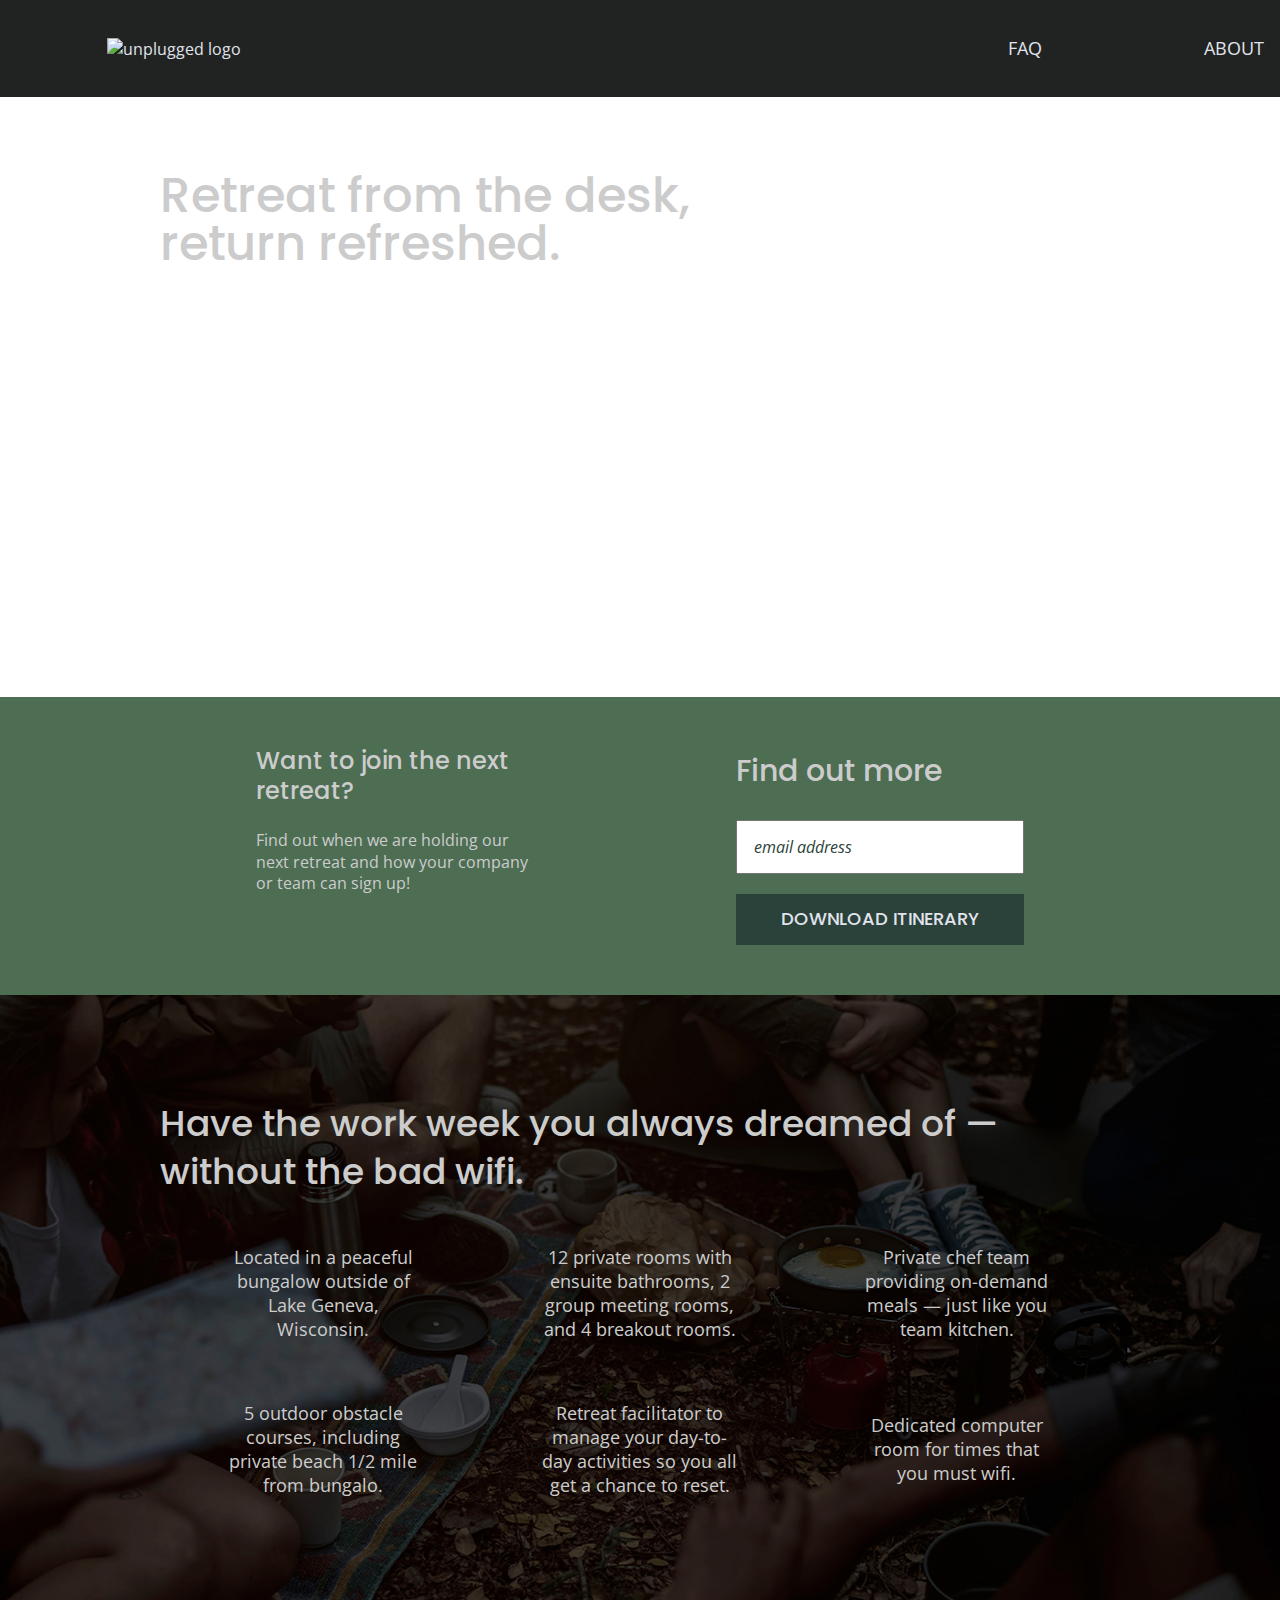
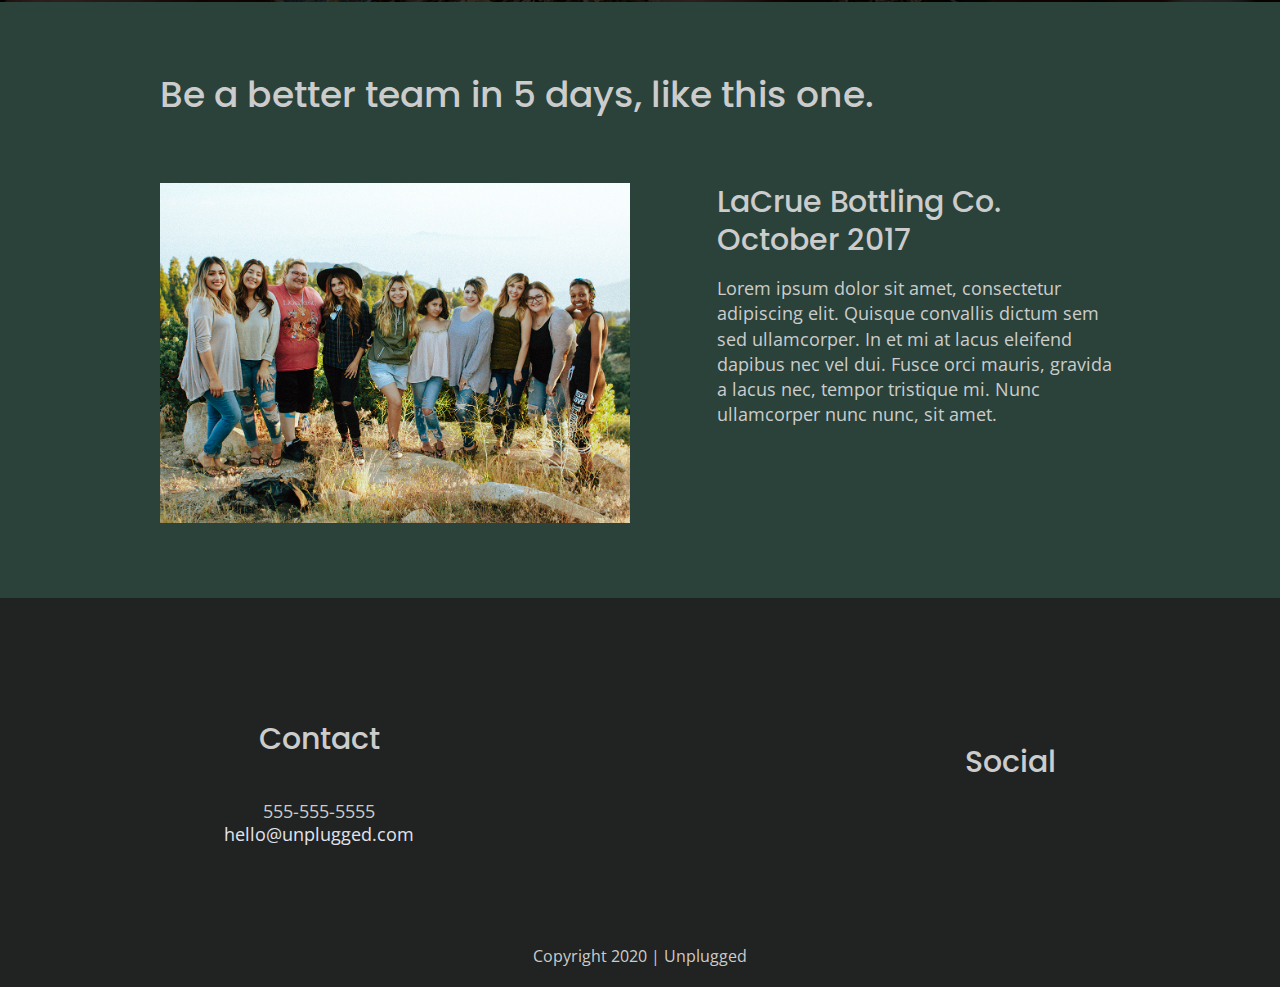
==== commit e3756074: "Updated index.html and main.css with features icons" ====
--- a/index.html
+++ b/index.html
@@ -14,8 +14,8 @@
   <link href="https://fonts.googleapis.com/css?family=Open+Sans:400,700|Poppins:500,700" rel="stylesheet">
   <link rel="stylesheet" href="css/normalize.css">
   <link rel="stylesheet" href="css/main.css">
-
   <meta name="theme-color" content="#fafafa">
+  <script src="https://kit.fontawesome.com/62e5d7c41a.js" crossorigin="anonymous"></script>
 </head>
 
 <body>
@@ -70,27 +70,39 @@
         <h2>Have the work week you always dreamed of &mdash; without the bad wifi.</h2>
         <div class="features-items">
           <article>
-            <p class="fontawesome-icon"></p>
+            <p class="fontawesome-icon">
+              <i class="fas fa-campground"></i>
+            </p>
             <p class="features-item-description">Located in a peaceful bungalow outside of Lake Geneva, Wisconsin.</p>
           </article>
           <article>
-            <p class="fontawesome-icon"></p>
+            <p class="fontawesome-icon">
+              <i class="fas fa-bed"></i>
+            </p>
             <p class="features-item-description">12 private rooms with ensuite bathrooms, 2 group meeting rooms, and 4 breakout rooms.</p>
           </article>
           <article>
-            <p class="fontawesome-icon"></p>
+            <p class="fontawesome-icon">
+              <i class="fas fa-utensils"></i>
+            </p>  
             <p class="features-item-description">Private chef team providing on-demand meals &mdash; just like you team kitchen.</p>
           </article>
           <article>
-            <p class="fontawesome-icon"></p>
+            <p class="fontawesome-icon">
+              <i class="fas fa-shoe-prints"></i>
+            </p>
             <p class="features-item-description">5 outdoor obstacle courses, including private beach 1/2 mile from bungalo.</p>
           </article>
           <article>
-            <p class="fontawesome-icon"></p>
+            <p class="fontawesome-icon">
+              <i class="fas fa-smile"></i>
+            </p>
             <p class="features-item-description">Retreat facilitator to manage your day-to-day activities so you all get a chance to reset.</p>
           </article>
           <article>
-            <p class="fontawesome-icon"></p>
+            <p class="fontawesome-icon">
+              <i class="fas fa-wifi"></i>
+            </p>
             <p class="features-item-description">Dedicated computer room for times that you must wifi.</p>
           </article>
         </div>
--- a/css/main.css
+++ b/css/main.css
@@ -113,7 +113,7 @@
 }
 
 ul,
-ol {
+li {
   list-style-type: none;
 }
 
@@ -141,21 +141,22 @@
 }
 
 img {
-
+  width: 100%;
 }
 
 figure {
-
+  margin: 0;
 }
 
 address {
   font-style: normal;
 }
 
-.content-wrapper: {
+.content-wrapper {
   width: 90%;
-  margin: 50px 0;
-}
+  margin: 20px 0;
+}
+
 
 
 /* ------------------------ Base Header - Footer Styles --------------------- */
@@ -172,7 +173,7 @@
 /* Header Styles */
 
 header {
-  padding: 20px 0;
+  padding: 15px 0;
 }
 
 header .content-wrapper {
@@ -181,37 +182,35 @@
   align-items: center;
   flex-flow: row wrap;
   margin: 0;
-
 }
 
 header figure {
-
-}
-
-header h1 {
-  text-transform: uppercase;
-  font-weight: 500;
+  width: 60%;
+  display: flex;
+  justify-content: center;
+  align-items: center;
+  flex-flow: row wrap;
 }
 
 .header-divider {
   background-color: #3a3a3a;
   width: 100%;
   height: 1px;
-  margin: 10px 0 30px 0;
+  margin: 10px 0 20px 0;
 }
 
 /* Navigation */
 
 header nav {
+  background-color: #202322;
   display: flex;
   justify-content: space-around;
   align-items: center;
   flex-flow: row wrap;
-  width: 90%;
+  width: 60%;
 }
 
 header nav ul {
-  list-style-type: none;
   display: flex;
   justify-content: space-around;
   width: 100%;
@@ -237,7 +236,7 @@
 footer .content-wrapper {
   text-align: center;
   width: 55%;
-  margin: 50px 0;
+  margin: 30px 0;
 }
 
 footer .contact {
@@ -245,19 +244,11 @@
   margin-bottom: 50px;
 }
 
-footer h4 {
-
-}
-
 footer .contact p {
   text-decoration: none;
   font-family: 'Open Sans', sans-serif;
 }
 
-footer .contact a {
-
-}
-
 footer .social {
 
 }
@@ -272,10 +263,6 @@
   display: flex;
   justify-content: center;
   align-items: center;
-}
-
-footer .social-icons a {
-
 }
 
 footer .copyright {
@@ -290,14 +277,13 @@
 /* Hero Area */
 
 .hero-area {
-  display: flex;
-  justify-content: center;
-  flex-flow: row wrap;
-
-}
-
-.hero-area .content-wrapper {
-
+  background: url(../img/jake-melara-30679-unsplash.jpg);
+  background-size: cover;
+  background-position: center;
+  min-height: 500px;
+  display: flex;
+  justify-content: center;
+  flex-flow: row wrap;
 }
 
 .hero-area h1 {
@@ -307,9 +293,6 @@
   line-height: 1.2em;
 }
 
-.hero-area img {
-
-}
 
 /* Aside */
 
@@ -319,14 +302,7 @@
   justify-content: center;
   align-items: center;
   flex-flow: row wrap;
-}
-
-aside .content-wrapper {
-  padding-bottom: 55px;
-}
-
-aside .form-description {
-
+  padding-bottom: 40px;
 }
 
 aside .form-description h3 {
@@ -335,10 +311,6 @@
 
 aside .form {
   margin-top: 30px;
-}
-
-.form h3 {
-  font-size: 1.125em;
 }
 
 input[type=text] {
@@ -367,18 +339,15 @@
 /* Features Area */
 
 .features {
-  display: flex;
-  justify-content: center;
-  flex-flow: row wrap;
-
-}
-
-.features .content-wrapper {
-
-}
-
-.features h2 {
-  font-size: 1.875em;
+  background: url('../img/rawpixel-800820-unsplash1.jpg');
+  background-size: cover;
+  background-position: center;
+  display: flex;
+  justify-content: center;
+  flex-flow: row wrap;
+}
+
+.features article h2 {
   margin-bottom: 60px;
 }
 
@@ -399,8 +368,9 @@
   margin: 0;
 }
 
-.fontawesome-icon {
-
+.features i {
+  font-size: 3.75em;
+  margin-bottom: 40px;
 }
 
 
@@ -411,30 +381,16 @@
   display: flex;
   justify-content: center;
   flex-flow: row wrap;
-
-}
-
-.reviews .content-wrapper {
-
-  padding-bottom: 35px;
+  padding-bottom: 20px;
 }
 
 .reviews h2 {
-  font-size: 1.875em;
+  font-size: 1.7em;
   line-height: 1em;
-  margin-bottom: 40px;
-}
-
-.reviews article {
-
-}
-
-.reviews img {
-
+  margin-bottom: 20px;
 }
 
 .reviews h3 {
-  font-size: 1.125em;
   width: 55%;
   margin: 20px 0;
 }
@@ -447,65 +403,69 @@
 /* ------------------------ Mobile Styles - About Page --------------------- */
 
 .mission {
-  display: flex;
-  justify-content: center;
-  align-items: center;
-  flex-flow: row wrap;
-
-}
-
-.mission .content-wrapper {
-
-}
-
-.mission-content {
-
-}
-
-.map {
+  background-color: #527158;
+  display: flex;
+  justify-content: center;
+  align-items: center;
+  flex-flow: row wrap;
 
 }
 
 .map figure {
-
+  position: relative;
+  padding-bottom: 125%;
+  height: 0;
+  overflow: hidden;
+  width: 100%;
+}
+
+.map iframe {
+  position: absolute;
+  top: 0;
+  left: 0;
+  width: 100%;
+  height: 100%;
 }
 
 .contact-section {
-  display: flex;
-  justify-content: center;
-  align-items: center;
-  flex-flow: row wrap;
-}
-
-.contact-section .contact-wrapper {
-
-}
-
-address .contact-content {
-
-}
-
-.contact-content h4 {
-
+  background-color: #2A423A;
+  display: flex;
+  justify-content: center;
+  align-items: center;
+  flex-flow: row wrap;
+  padding-bottom: 30px;
 }
 
 .contact-content p {
   margin: 0;
 }
 
-.contact-content a {
-
-}
-
 
 /* ------------------------ Mobile Styles - FAQ Page --------------------- */
 
+header {
+  padding-bottom: 0;
+}
+
+.header-divider {
+  margin-bottom: 0;
+}
+
+header nav {
+  width: 60%;
+}
+
+header nav ul {
+  padding: 0;
+}
+
 .faq {
-  display: flex;
-  justify-content: center;
-  align-items: center;
-  flex-flow: row wrap;
-
+  background-color: #527158;
+  display: flex;
+  justify-content: center;
+  align-items: center;
+  flex-flow: row wrap;
+  padding-bottom: 30px;
 }
 
 .faq .content-wrapper {
@@ -513,24 +473,15 @@
   justify-content: center;
   align-items: center;
   flex-flow: row wrap;
-  margin: 50px 0 0 0;
-
 }
 
 .faq h2 {
-  margin-bottom: 40px;
-}
-
-.faq-content {
-  margin-bottom: 50px;
+  margin-bottom: 30px;
+  line-height: 1em;
 }
 
 .faq-content h4 {
-
-}
-
-.faq-content p {
-
+  line-height: 1.33em;
 }
 
 
@@ -627,6 +578,7 @@
    /*Tablet styles here*/
 
 /* ------------------------ Tablet Styles - Homepage --------------------- */
+
       /* General styles */
 
        .content-wrapper {
@@ -634,12 +586,26 @@
          margin: 100px 0;
        }
 
+       h2 {
+         font-size: 2.25em;
+         line-height: 1.33em;
+       }
+
+       h3 {
+         font-size: 1.5em;
+         line-height: 1.25em;
+       }
+
        /* Header */
 
        header {
          justify-content: space-around;
-         padding: 30px 0;
-       }
+         padding: 33px 0;
+       }
+
+       header figure {
+         width: 33%;
+      }
 
        header .content-wrapper {
          width: 100%;
@@ -661,10 +627,24 @@
 
        /* Hero Area */
 
+       .hero-area {
+         min-height: 600px;
+       }
+
+       .hero-area h1 {
+         font-size: 3em;
+         line-height: 1em;
+         margin: 0;
+       }
+
        /* Aside */
 
+       aside {
+         padding-bottom: 25px;
+       }
+
        aside .content-wrapper {
-          margin: 50px 0;
+          margin: 25px 0;
           display: flex;
           justify-content: space-between;
           flex-flow: row wrap;
@@ -676,28 +656,59 @@
           margin: 0;
        }
 
+       aside .form-description h3 {
+         font-size: 1.5em;
+       }
+
+       aside .form-description p {
+         font-size: 1em;
+       }
+
+       input[type=button] {
+         padding: 15px 0;
+       }
+
        /* Features */
+
+       .features h2 {
+         margin-bottom: 20px;
+       }
 
        .features article {
           display: flex;
           justify-content: center;
           align-items: center;
           flex-flow: column wrap;
-          flex-basis: 25%;
-          padding: 35px 65px 95px 65px;
+          flex-basis: 50%;
        }
 
        .features .features-item-description {
-          width: 50%;
+          width: 63%;
        }
 
        /* Reviews */
+
+       .reviews {
+         padding-bottom: 0;
+       }
 
        .reviews article {
           display: flex;
           justify-content: space-between;
        }
 
+       .reviews h2 {
+         width: 85%;
+         font-size: 2.25em;
+         margin-top: 0;
+       }
+
+       .reviews h3 {
+         width: 75%;
+         margin: 0;
+       }
+
+       .reviews article figure,
        .reviews article div {
           width: 49%;
        }
@@ -709,8 +720,9 @@
           margin: 100px 0;
        }
 
-       .footer-content {
+       footer .footer-content {
           display: flex;
+          flex-direction: row;
           justify-content: space-between;
           align-items: center;
        }
@@ -719,25 +731,54 @@
          margin-bottom: 0;
        }
 
+       footer h4 {
+         font-size: 1.5em;
+         margin-bottom: 40px;
+       }
+
+       footer p {
+           line-height: 1.3em;
+       }
+
        footer .copyright {
           width: 100%;
+          text-align: center;
        }
 
   /* ---------------------- Tablet Styles - About Page --------------------- */
+
+    .content-wrapper {
+      margin: 75px 0;
+    }
 
    .mission-content {
       display: flex;
       justify-content: space-between;
       align-items: center;
-      padding-top: 20px;
     }
 
     .mission-content p {
-      width: 42%;
+      width: 45%;
+    }
+
+    .map figure {
+      position: relative;
+      padding-bottom: 45%;
+      height: 0;
+      overflow: hidden;
+      width: 100%;
+    }
+
+    .map iframe {
+      position: absolute;
+      top: 0;
+      left: 0;
+      width: 100%;
+      height: 100%;
     }
 
     .contact-section .content-wrapper h2 {
-      width: 65%;
+      width: 80%;
     }
 
     .contact-content {
@@ -746,6 +787,13 @@
       align-items: flex-start;
     }
 
+    .contact-content h4 {
+      font-size: 1.5em;
+    }
+
+    footer .content-wrapper {
+        margin: 80px 0;
+    }
 
 /* ---------------------- Tablet Styles - FAQ Page --------------------- */
 
@@ -754,13 +802,19 @@
     }
 
     .faq-content {
-      flex-basis: 40%;
+      flex-basis: 45%;
     }
 
     .faq h2 {
       width: 100%;
     }
 
+    .faq h4,
+    .faq p {
+        font-size: .875em;
+        line-height: 1.125;
+    }
+
 }
 
 
@@ -773,7 +827,27 @@
       max-width: 960px;
     }
 
-    /* Hero */
+    h2 {
+      font-size: 2.25em;
+    }
+
+    h3,
+    h4 {
+        font-size: 1.875em;
+    }
+
+    p {
+        font-size: 1.125em;
+        line-height: 1.333;
+    }
+
+    /* Header */
+
+    header {
+      padding: 20px 0;
+    }
+
+    /* Hero Area */
 
     .hero-area h1 {
       width: 70%;
@@ -790,21 +864,36 @@
       width: 30%;
     }
 
+    .form-description p {
+      font-size: 1.125em;
+    }
+
     /* Features */
 
     .features h2 {
-      width: 92%;
+      width: 90%;
     }
 
     .features article {
-      flex-basis: 35%;
+      flex-basis: 33%;
     }
 
     /* Reviews */
 
     .reviews article div {
-      width: 40%;
-    }
+      width: 42%;
+    }
+
+    .reviews h2 {
+      padding-bottom: 50px;
+    }
+
+    /* Footer */
+
+    footer h4 {
+      font-size: 1.875em;
+    }
+
 
 
 /* ---------------------- Desktop Styles - About Page --------------------- */
@@ -812,13 +901,48 @@
     .mission h2,
     .contact-section .content-wrapper h2 {
       width: 96%;
-    }
-
+      font-size: 3em;
+    }
+
+    .map figure {
+      position: relative;
+      padding-bottom: 38%;
+      height: 0;
+      overflow: hidden;
+      width: 100%;
+    }
+
+    .map iframe {
+      position: absolute;
+      top: 0;
+      left: 0;
+      width: 100%;
+      height: 100%;
+    }
+
+    .contact-section h2 {
+      margin-bottom: 0;
+    }
+
+    .contact-content h4 {
+      font-size: 1.875em;
+    }
+
+    footer .content-wrapper {
+        margin: 80px 0;
+    }
 
 /* ---------------------- Desktop Styles - FAQ Page --------------------- */
 
     .faq h2 {
       width: 100%;
+      font-size: 3em;
+    }
+
+    .faq h4,
+    .faq p {
+      font-size: 1.125em;
+      line-height: 1em;
     }
 
 }
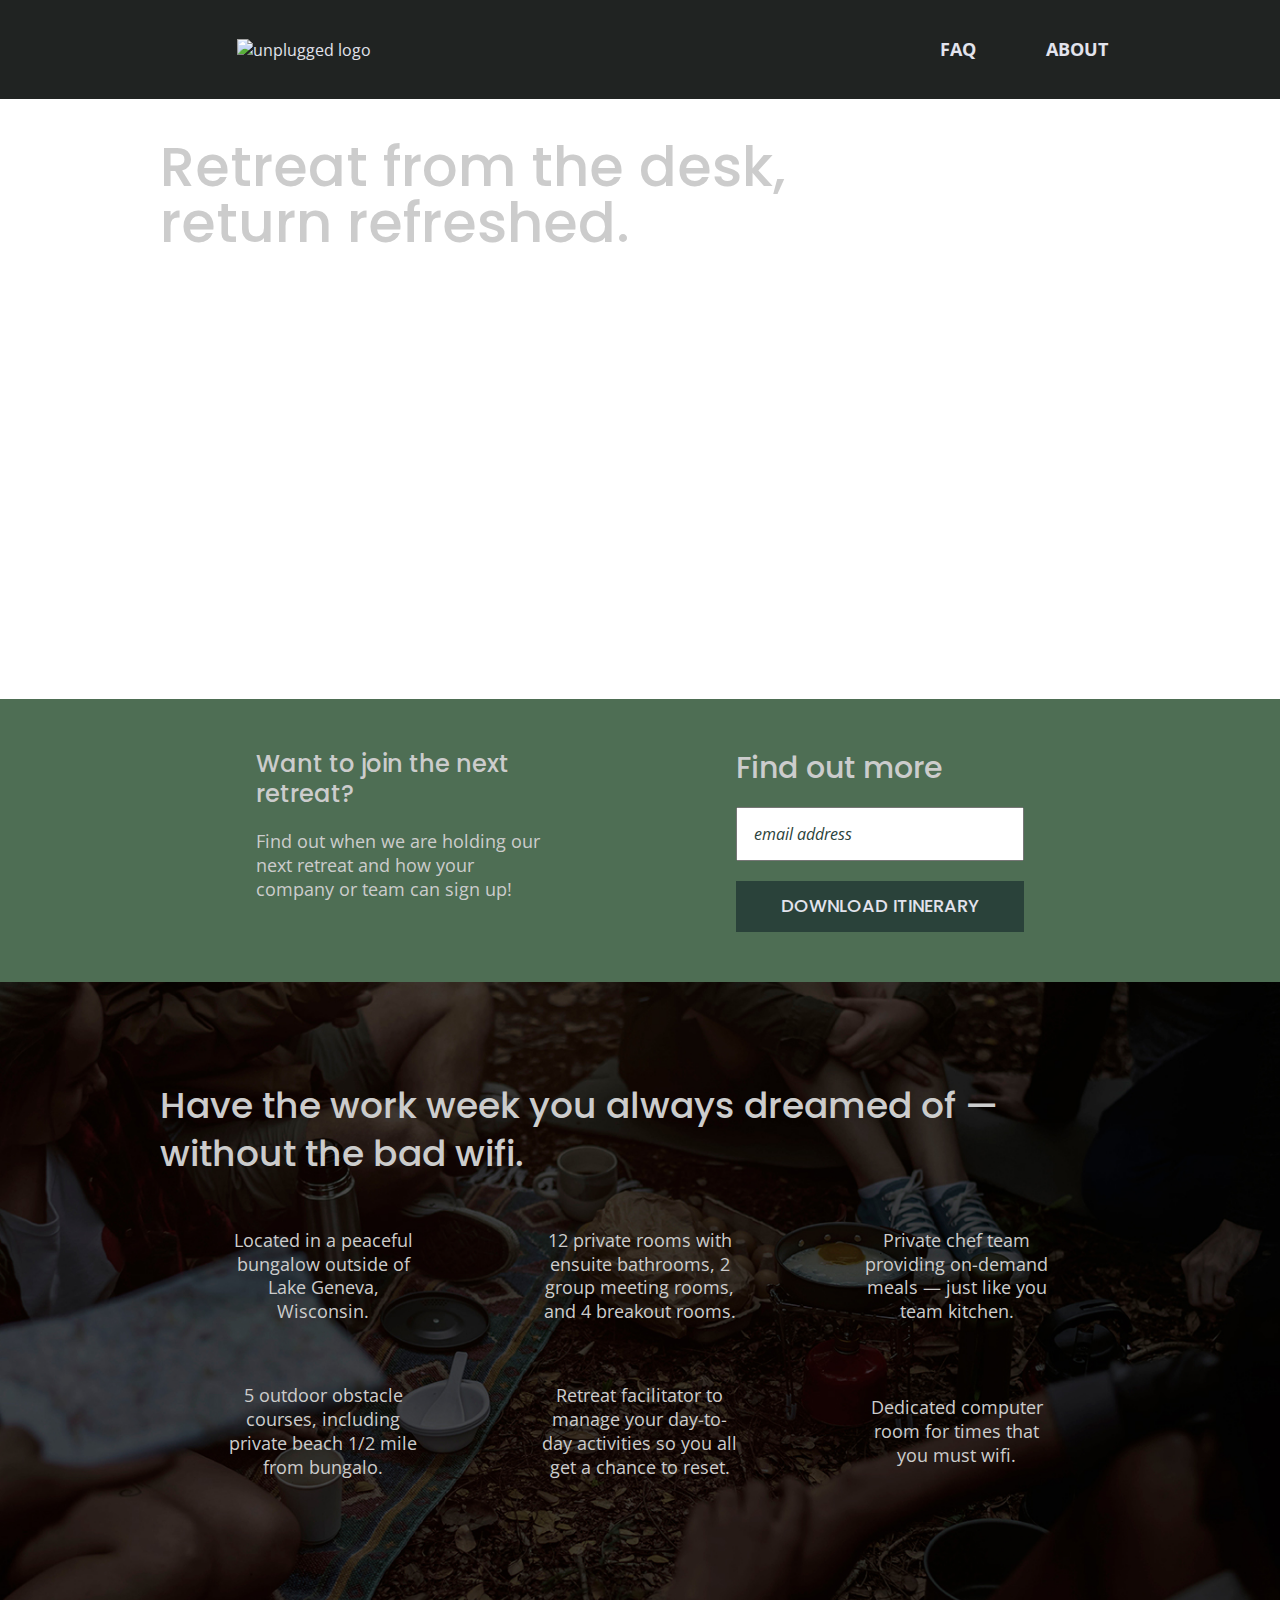
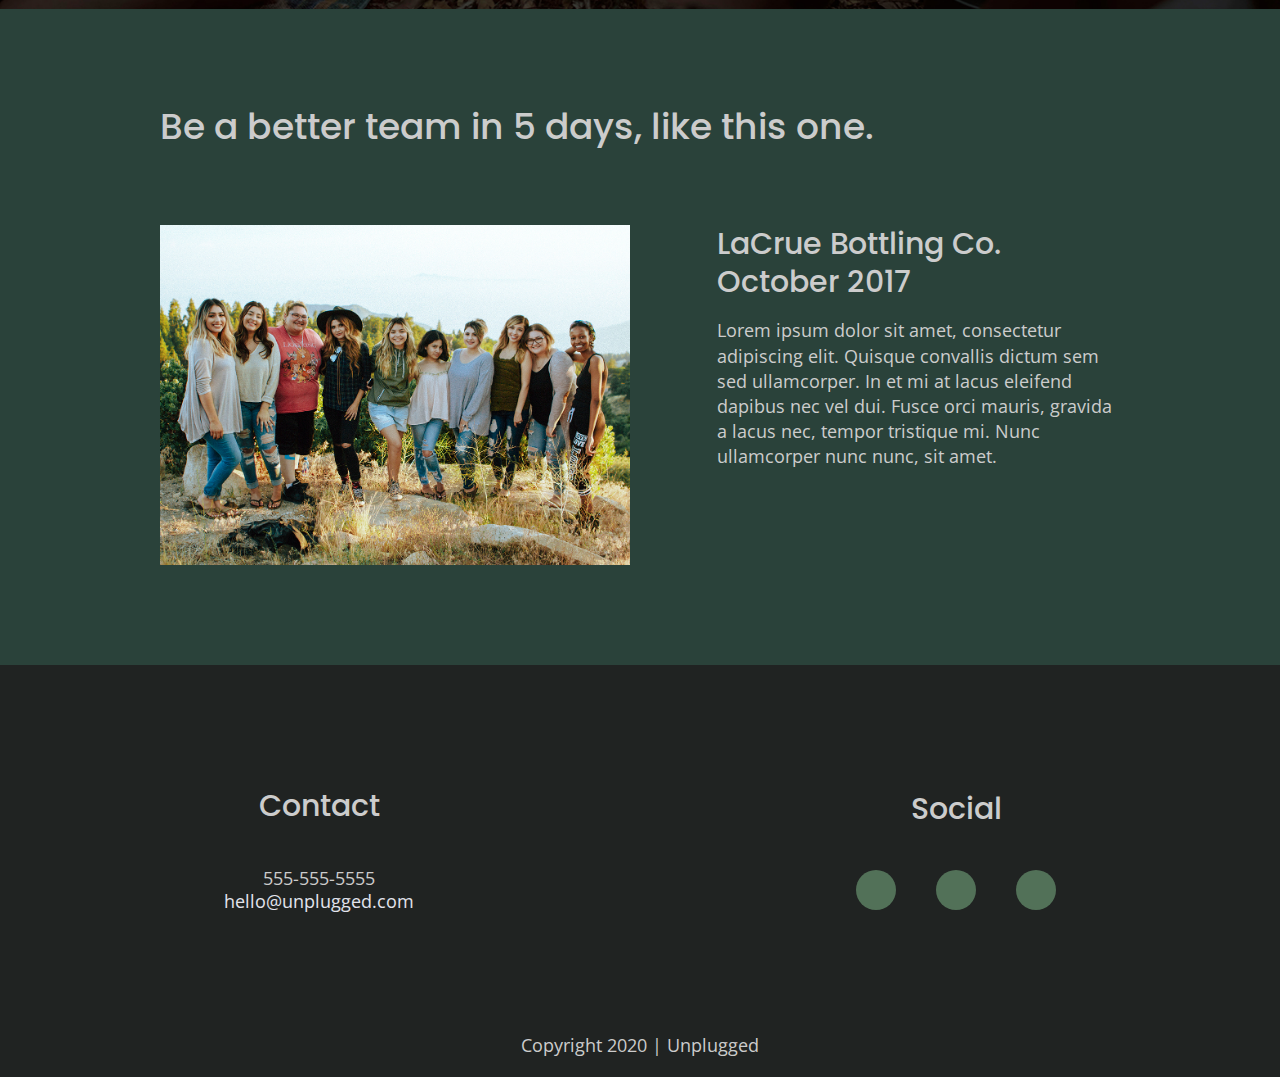
==== commit ce4b7789: "Updated all index.html and main.css with social icons" ====
--- a/index.html
+++ b/index.html
@@ -31,15 +31,14 @@
       <figure>
         <a href="#"><img src="img/unpluggedlogo.png" alt="unplugged logo"></a>
       </figure>
-    </div>
-
-    <div class="header-divider"></div>
+      <div class="header-divider"></div>
       <nav>
         <ul>
           <li><a href="faq/index.html" target="_blank">FAQ</a></li>
           <li><a href="about/index.html" target="_blank">About</a></li>
         </ul>
       </nav>
+    </div>
   </header>
 
   <main>
@@ -84,7 +83,7 @@
           <article>
             <p class="fontawesome-icon">
               <i class="fas fa-utensils"></i>
-            </p>  
+            </p>
             <p class="features-item-description">Private chef team providing on-demand meals &mdash; just like you team kitchen.</p>
           </article>
           <article>
@@ -139,9 +138,18 @@
         <div class="social">
           <h4>Social</h4>
           <div class="social-icons">
-            <p><a href="https://www.facebook.com/Skillcrush/" target="_blank"></a></p>
-            <p><a href="https://www.twitter.com/Skillcrush/" target="_blank"></a></p>
-            <p><a href="https://www.instagram.com/Skillcrush/" target="_blank"></a></p>
+            <p>
+              <a href="https://www.facebook.com/Skillcrush/" target="_blank"></a>
+              <i class="fab fa-facebook-f"></i>
+            </p>
+            <p>
+              <a href="https://www.twitter.com/Skillcrush/" target="_blank"></a>
+              <i class="fab fa-twitter"></i>
+            </p>
+            <p>
+              <a href="https://www.instagram.com/Skillcrush/" target="_blank"></a>
+              <i class="fab fa-instagram"></i>
+            </p>
           </div>
         </div>
       </div> <!-- footer content ends -->
--- a/css/main.css
+++ b/css/main.css
@@ -113,8 +113,10 @@
 }
 
 ul,
-li {
+ol {
   list-style-type: none;
+  margin: 12px;
+  padding: 0;
 }
 
 a {
@@ -126,6 +128,7 @@
   font-family: 'Poppins', sans-serif;
   font-size: 1.75em;
   font-weight: 500;
+  margin: 0;
 }
 
 h3,
@@ -133,6 +136,7 @@
   font-family: 'Poppins', sans-serif;
   font-size: 1.2em;
   font-weight: 500;
+  margin: 20px 0;
 }
 
 p {
@@ -154,7 +158,7 @@
 
 .content-wrapper {
   width: 90%;
-  margin: 20px 0;
+  margin: 45px 0;
 }
 
 
@@ -202,7 +206,9 @@
 /* Navigation */
 
 header nav {
-  background-color: #202322;
+  font-size: 1em;
+  font-weight: 700;
+  text-transform: uppercase;
   display: flex;
   justify-content: space-around;
   align-items: center;
@@ -218,8 +224,6 @@
 
 header nav li {
   font-size: 1.125em;
-  text-transform: uppercase;
-  text-align: center;
 }
 
 
@@ -240,7 +244,6 @@
 }
 
 footer .contact {
-  font-style: normal;
   margin-bottom: 50px;
 }
 
@@ -249,10 +252,6 @@
   font-family: 'Open Sans', sans-serif;
 }
 
-footer .social {
-
-}
-
 footer .social-icons {
   display: flex;
   justify-content: space-around;
@@ -260,13 +259,20 @@
 }
 
 footer .social-icons p {
-  display: flex;
-  justify-content: center;
-  align-items: center;
+  background-color: #527158;
+  border-radius: 50%;
+  width: 40px;
+  height: 40px;
+  display: flex;
+  justify-content: center;
+  align-items: center;
+}
+
+footer .social-icons p i {
+  font-size: 1.31em;
 }
 
 footer .copyright {
-  font-size: 0.875em;
   margin: 20px 0;
 }
 
@@ -291,6 +297,7 @@
   font-family: 'Poppins', Helvetica, Arial, sans-serif;
   font-weight: 500;
   line-height: 1.2em;
+  margin-top: 0;
 }
 
 
@@ -302,7 +309,10 @@
   justify-content: center;
   align-items: center;
   flex-flow: row wrap;
-  padding-bottom: 40px;
+}
+
+aside h3 {
+  margin-top: 0;
 }
 
 aside .form-description h3 {
@@ -408,7 +418,10 @@
   justify-content: center;
   align-items: center;
   flex-flow: row wrap;
-
+}
+
+.mission h2 {
+  font-size: 1.7em;
 }
 
 .map figure {
@@ -449,10 +462,6 @@
 
 .header-divider {
   margin-bottom: 0;
-}
-
-header nav {
-  width: 60%;
 }
 
 header nav ul {
@@ -604,17 +613,16 @@
        }
 
        header figure {
-         width: 33%;
+         width: 30%;
       }
 
        header .content-wrapper {
          width: 100%;
          justify-content: space-between;
-
        }
 
        header nav {
-          width: 20%;
+          width: 25%;
        }
 
        header nav ul {
@@ -639,12 +647,8 @@
 
        /* Aside */
 
-       aside {
-         padding-bottom: 25px;
-       }
-
        aside .content-wrapper {
-          margin: 25px 0;
+          margin: 50px 0;
           display: flex;
           justify-content: space-between;
           flex-flow: row wrap;
@@ -740,16 +744,17 @@
            line-height: 1.3em;
        }
 
+       footer .social-icons {
+         width: 12.5em;
+         justify-content: space-between;
+       }
+
        footer .copyright {
           width: 100%;
           text-align: center;
        }
 
   /* ---------------------- Tablet Styles - About Page --------------------- */
-
-    .content-wrapper {
-      margin: 75px 0;
-    }
 
    .mission-content {
       display: flex;
@@ -763,7 +768,7 @@
 
     .map figure {
       position: relative;
-      padding-bottom: 45%;
+      padding-bottom: 45.5%;
       height: 0;
       overflow: hidden;
       width: 100%;
@@ -791,10 +796,6 @@
       font-size: 1.5em;
     }
 
-    footer .content-wrapper {
-        margin: 80px 0;
-    }
-
 /* ---------------------- Tablet Styles - FAQ Page --------------------- */
 
     .faq .content-wrapper {
@@ -823,6 +824,7 @@
 
 /* ---------------------- Desktop Styles - Homepage --------------------- */
 
+
     .content-wrapper {
       max-width: 960px;
     }
@@ -844,12 +846,21 @@
     /* Header */
 
     header {
-      padding: 20px 0;
+      padding: 25px 0;
+    }
+
+    header nav {
+      width: 20%;
     }
 
     /* Hero Area */
 
+    .hero-area .content-wrapper {
+      margin-top: 40px;
+    }
+
     .hero-area h1 {
+      font-size: 3.5em;
       width: 70%;
     }
 
@@ -864,7 +875,7 @@
       width: 30%;
     }
 
-    .form-description p {
+    aside .form-description p {
       font-size: 1.125em;
     }
 
@@ -885,7 +896,7 @@
     }
 
     .reviews h2 {
-      padding-bottom: 50px;
+      padding-bottom: 60px;
     }
 
     /* Footer */
@@ -905,19 +916,7 @@
     }
 
     .map figure {
-      position: relative;
       padding-bottom: 38%;
-      height: 0;
-      overflow: hidden;
-      width: 100%;
-    }
-
-    .map iframe {
-      position: absolute;
-      top: 0;
-      left: 0;
-      width: 100%;
-      height: 100%;
     }
 
     .contact-section h2 {
@@ -928,9 +927,6 @@
       font-size: 1.875em;
     }
 
-    footer .content-wrapper {
-        margin: 80px 0;
-    }
 
 /* ---------------------- Desktop Styles - FAQ Page --------------------- */
 
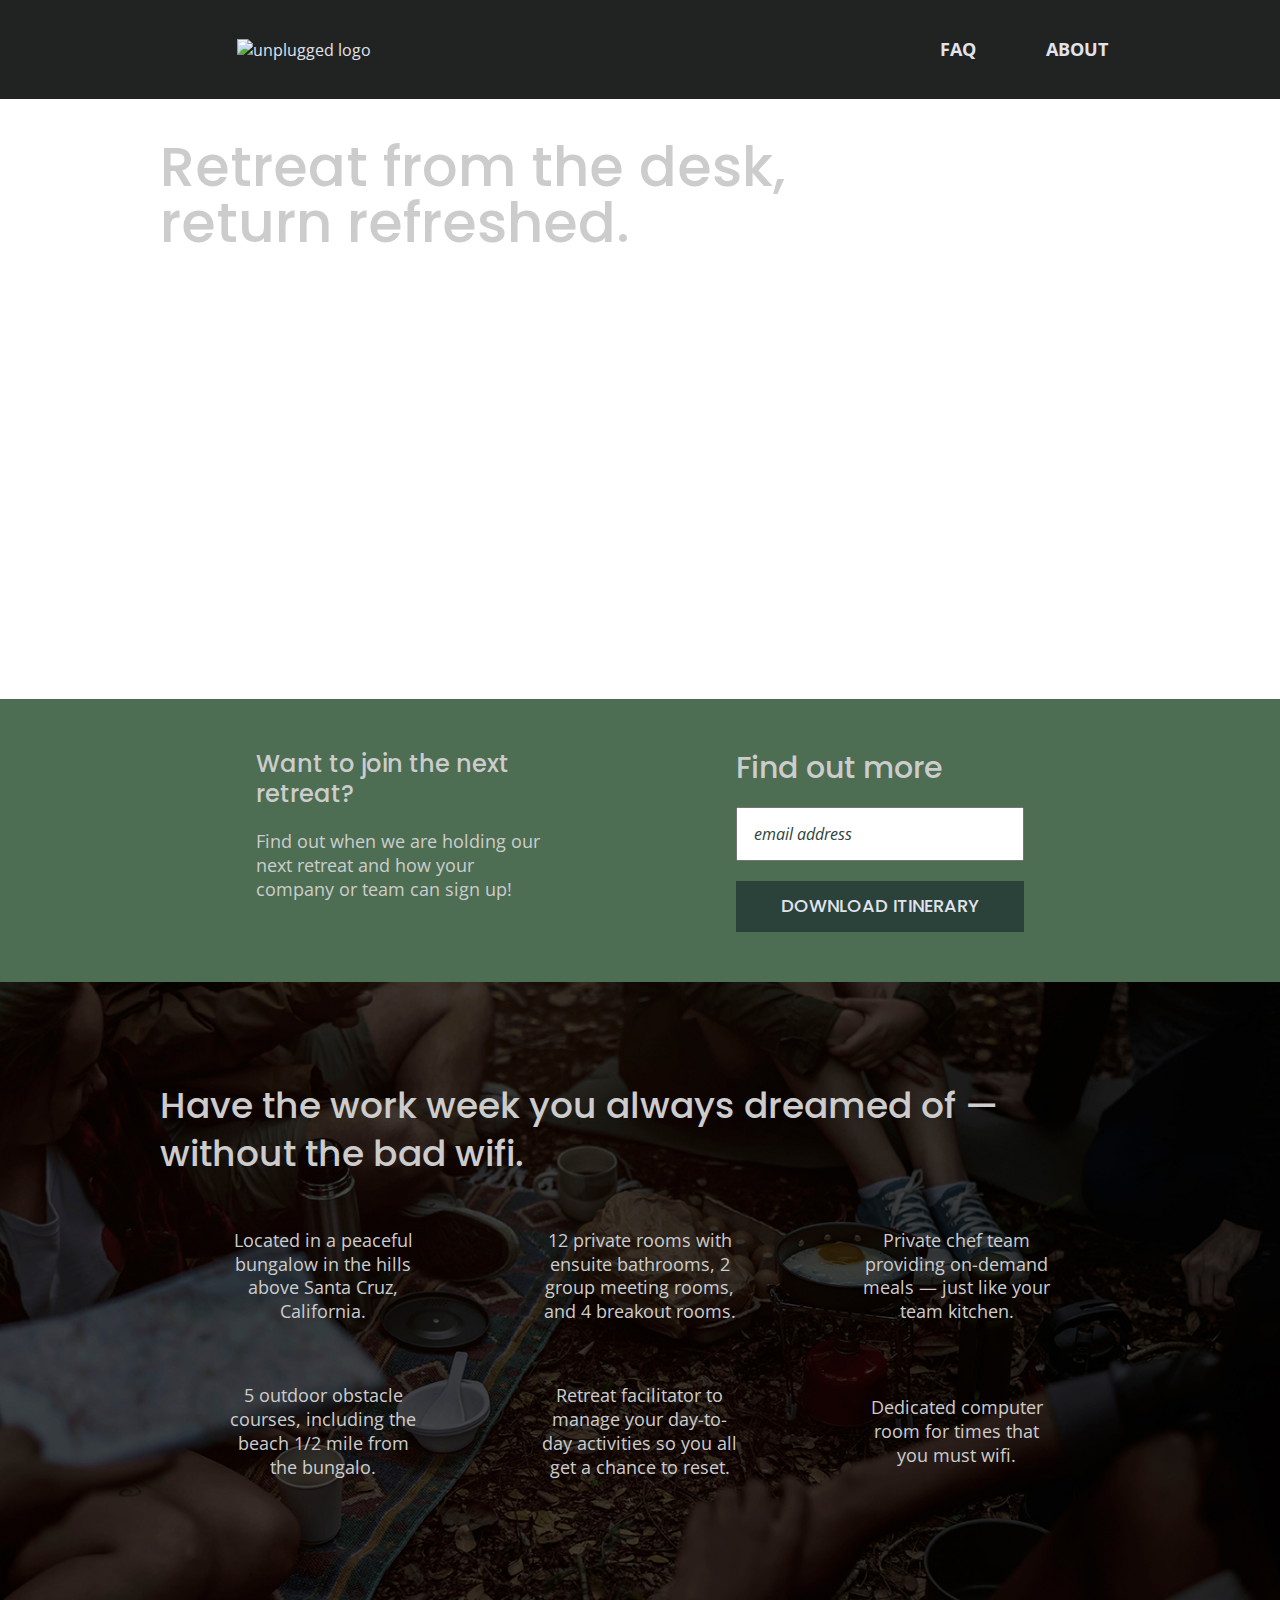
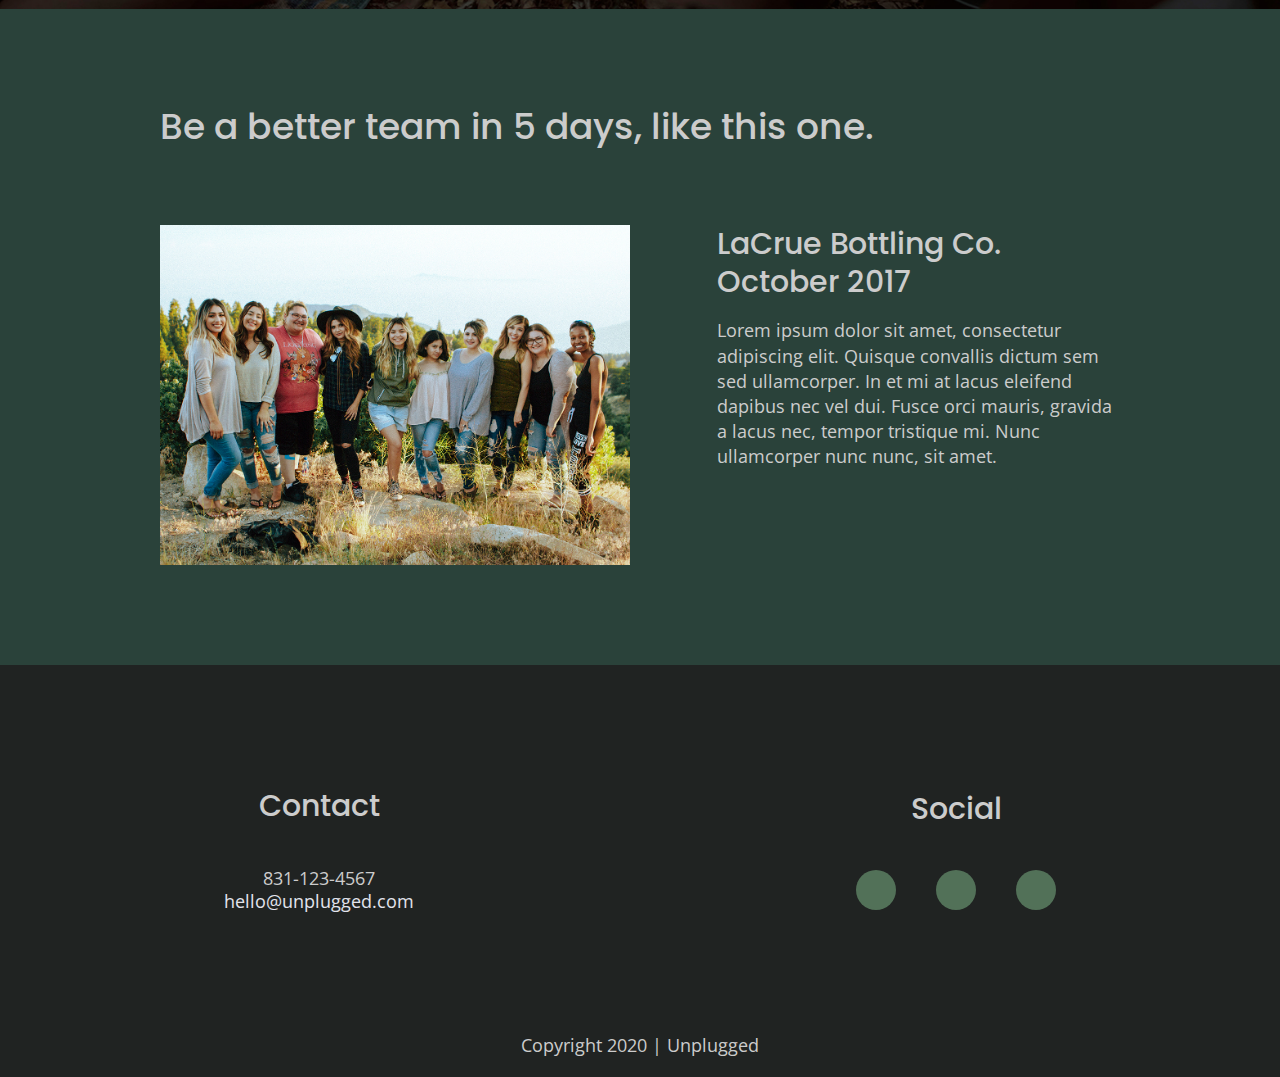
==== commit 69899655: "Updated all index.html and css with final edits" ====
--- a/index.html
+++ b/index.html
@@ -72,7 +72,7 @@
             <p class="fontawesome-icon">
               <i class="fas fa-campground"></i>
             </p>
-            <p class="features-item-description">Located in a peaceful bungalow outside of Lake Geneva, Wisconsin.</p>
+            <p class="features-item-description">Located in a peaceful bungalow in the hills above Santa Cruz, California.</p>
           </article>
           <article>
             <p class="fontawesome-icon">
@@ -84,13 +84,13 @@
             <p class="fontawesome-icon">
               <i class="fas fa-utensils"></i>
             </p>
-            <p class="features-item-description">Private chef team providing on-demand meals &mdash; just like you team kitchen.</p>
+            <p class="features-item-description">Private chef team providing on-demand meals &mdash; just like your team kitchen.</p>
           </article>
           <article>
             <p class="fontawesome-icon">
               <i class="fas fa-shoe-prints"></i>
             </p>
-            <p class="features-item-description">5 outdoor obstacle courses, including private beach 1/2 mile from bungalo.</p>
+            <p class="features-item-description">5 outdoor obstacle courses, including the beach 1/2 mile from the bungalo.</p>
           </article>
           <article>
             <p class="fontawesome-icon">
@@ -131,7 +131,7 @@
         <address class="contact">
           <h4>Contact</h4>
           <p>
-            555-555-5555<br>
+            831-123-4567<br>
             <a href="mailto:hello@unplugged.com">hello&commat;unplugged.com</a>
           </p>
         </address>
--- a/css/main.css
+++ b/css/main.css
@@ -401,7 +401,7 @@
 }
 
 .reviews h3 {
-  width: 55%;
+  width: 64%;
   margin: 20px 0;
 }
 
